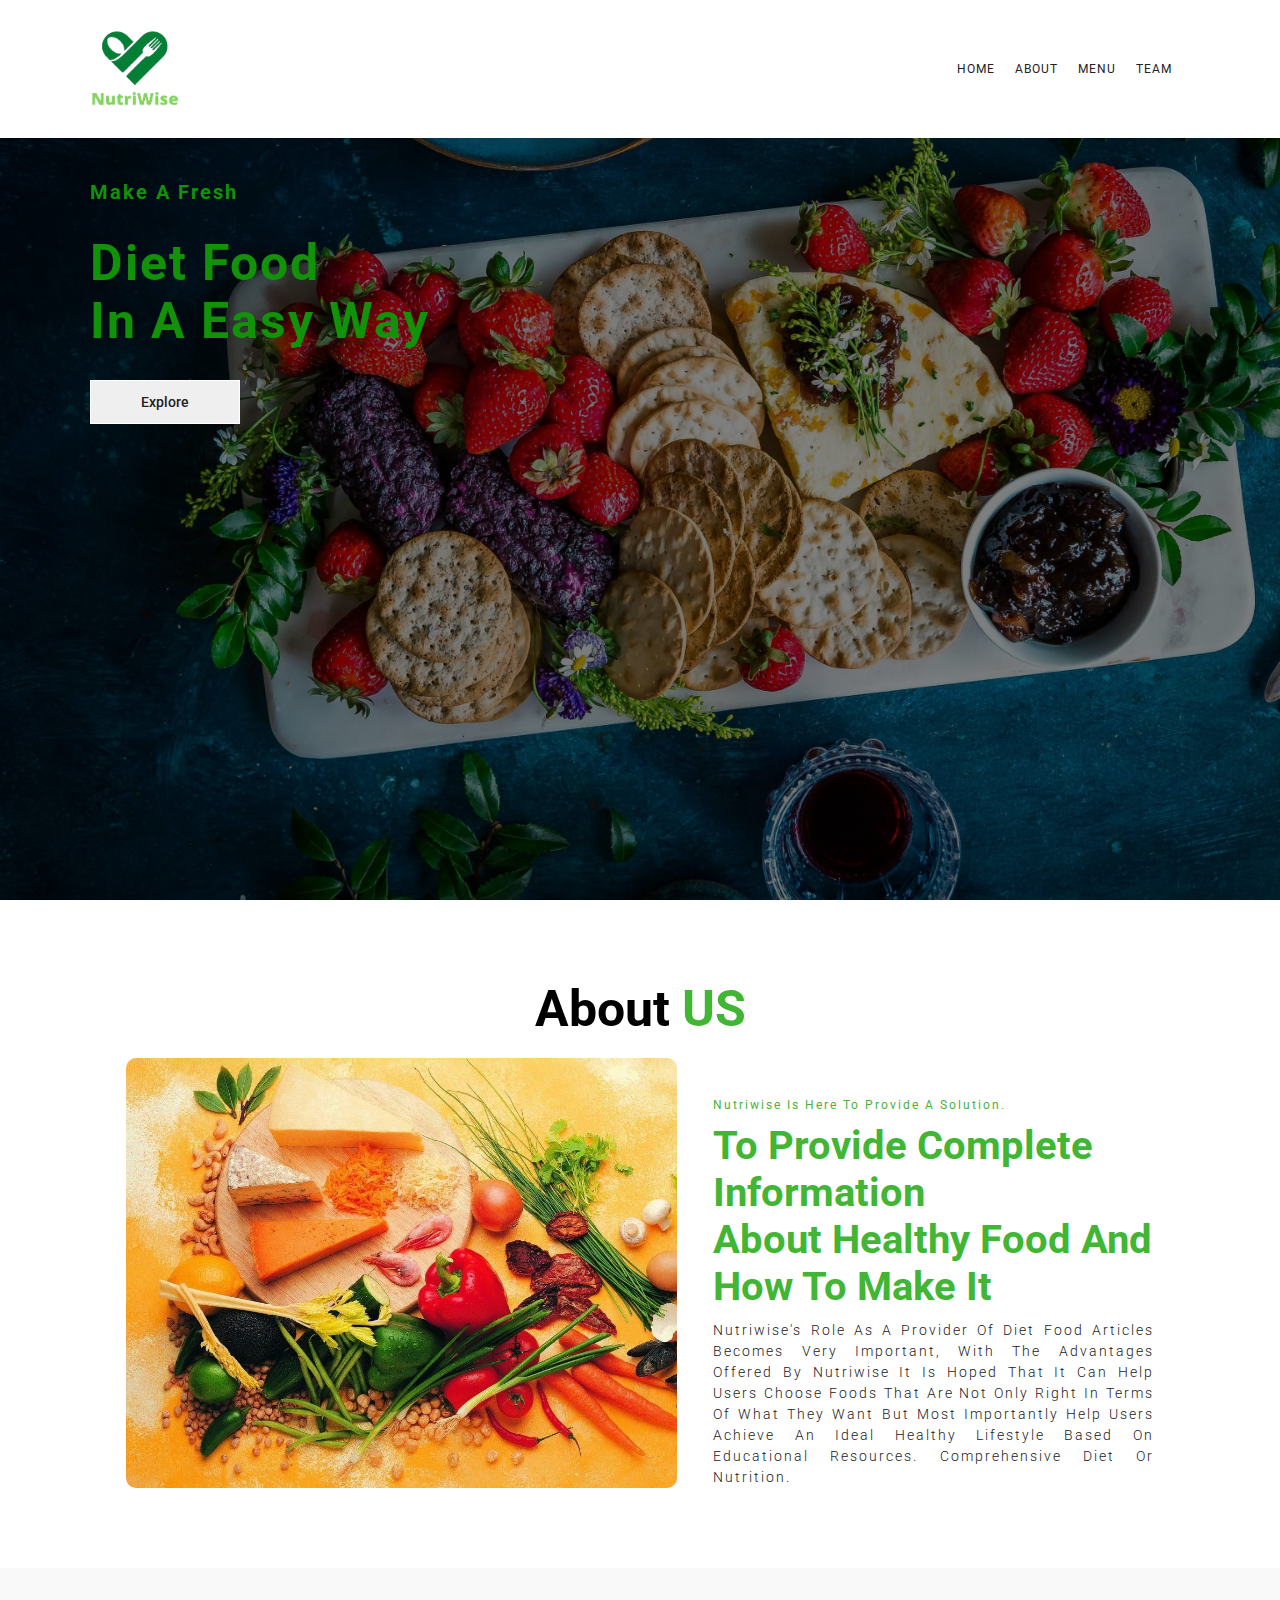
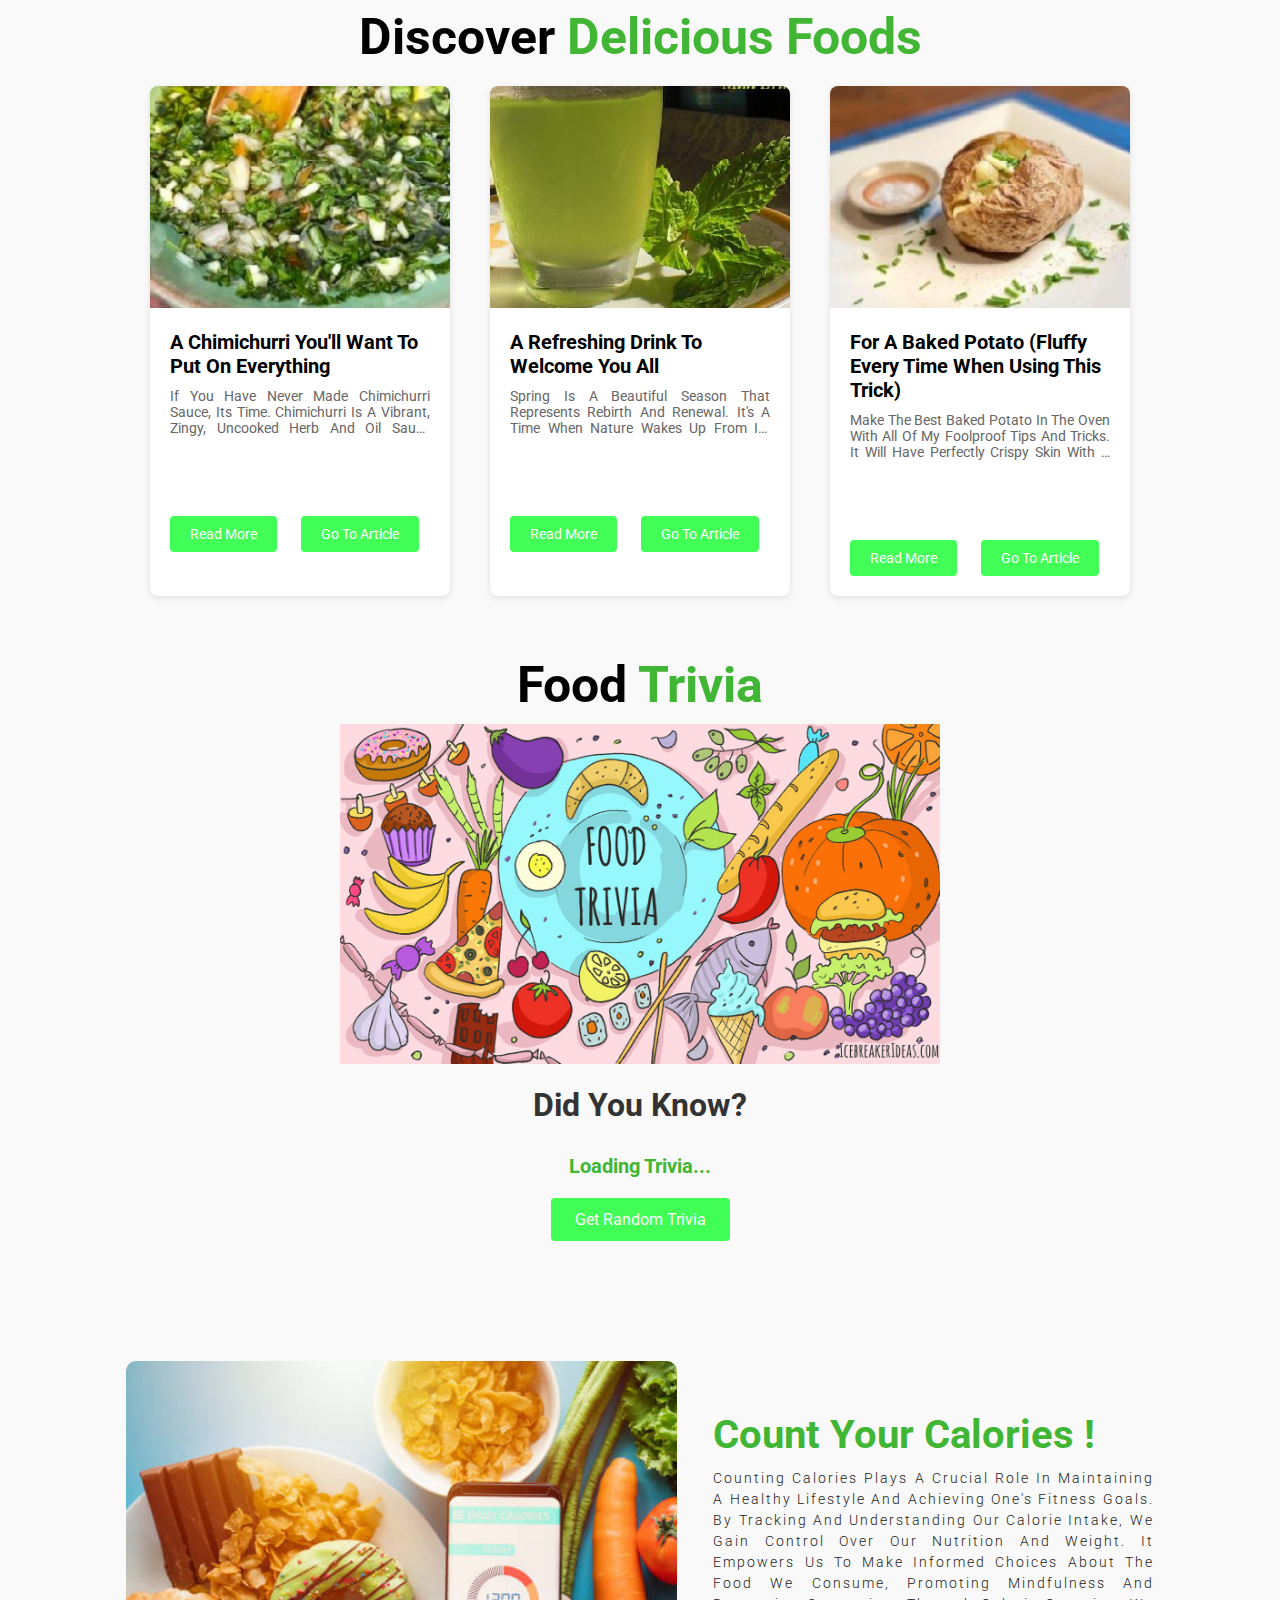
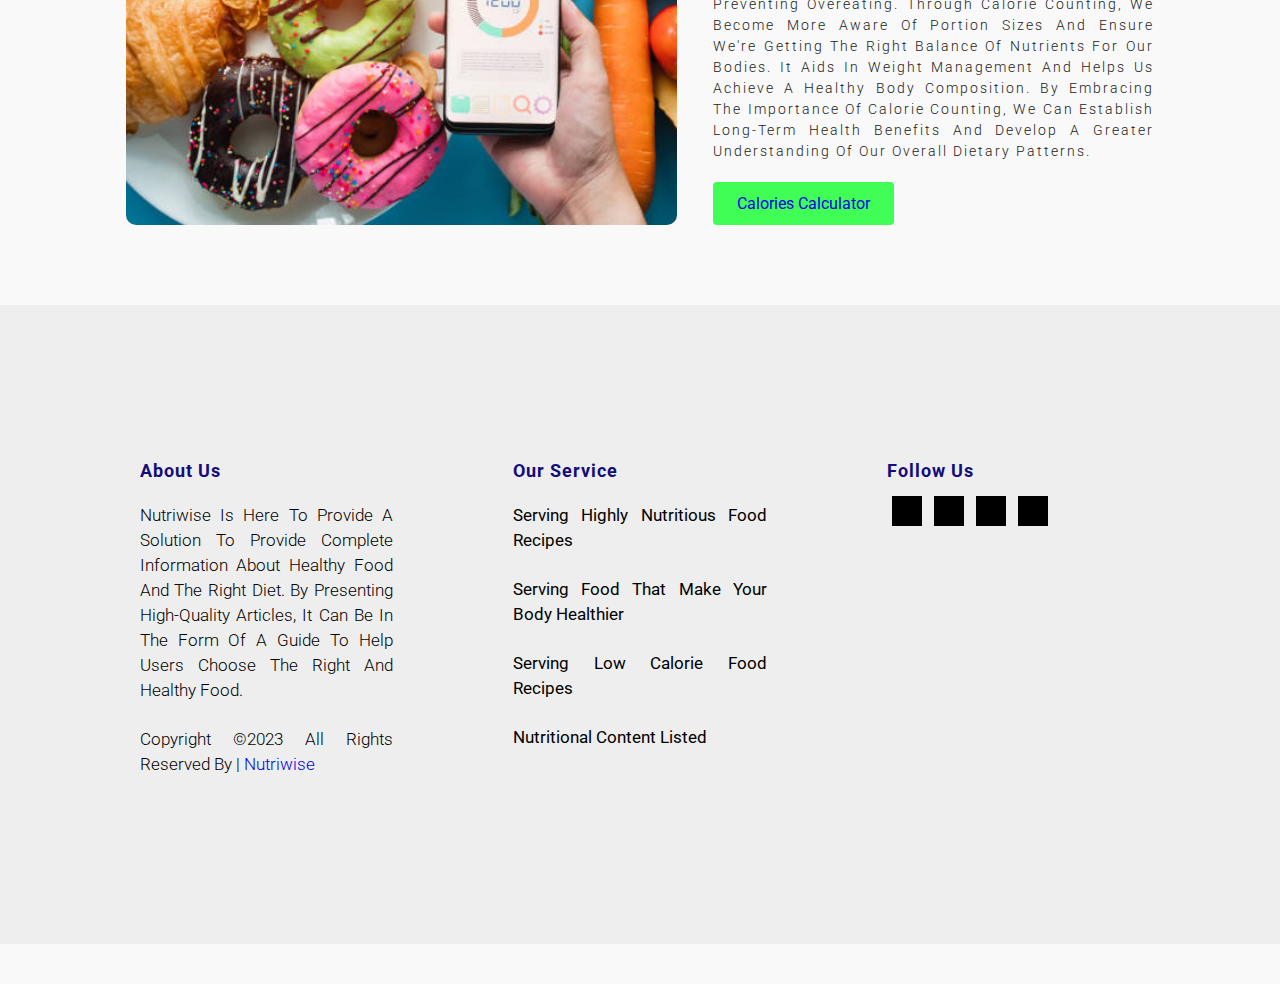
==== index.html @ 02c3d6d9 "update landing page" ====
<!DOCTYPE html>
<html>
  <head>
    <meta charset="utf-8" />
    <meta name="viewport" content="width=device-width, initial-scale=1" />
    <title>Nutriwise Website</title>
    <!-- custom css link -->
    <link rel="stylesheet" type="text/css" href="style.css" />
    <!-- font awesome cdn link -->
    <link
      rel="stylesheet"
      href="https://cdnjs.cloudflare.com/ajax/libs/font-awesome/6.1.1/css/all.min.css"
      integrity="sha512-KfkfwYDsLkIlwQp6LFnl8zNdLGxu9YAA1QvwINks4PhcElQSvqcyVLLD9aMhXd13uQjoXtEKNosOWaZqXgel0g=="
      crossorigin="anonymous"
      referrerpolicy="no-referrer"
    />
  </head>
  <body>
    <!-- header section start -->
    <div class="header" id="home">
      <nav id="navbar">
        <a href="#" class="logo"><img src="img/bg.png" /></a>

        <div class="links" id="nav">
          <a href="#home">home</a>
          <a href="#about">about</a>
          <a href="#menu">menu</a>
          <a href="#team">team</a>
        </div>

        <div class="fas fa-bars" id="menu-btn" onclick="openmenu()"></div>
        <div class="fa-solid fa-xmark" id="close" onclick="closemenu()"></div>
      </nav>

      <div class="content">
        <h3>Make a Fresh</h3>
        <h1>Diet Food<br />in a Easy Way</h1>
        <button class="btn">Explore</button>
      </div>
    </div>

    <!-- header section ends -->

    <!-- about section start -->
    <section class="about" id="about">
      <h1 class="heading">About <span>US</span></h1>
      <div class="container">
        <div class="image"></div>
        <div class="about-content">
          <h4>Nutriwise is here to provide a solution.</h4>
          <h1>
            to provide complete information <br />
            about healthy food and how to make it
          </h1>
          <p>
            Nutriwise's role as a provider of diet food articles becomes very important, with the advantages offered by Nutriwise it is hoped that it can help users choose foods that are not only right in terms of what they want but most
            importantly help users achieve an ideal healthy lifestyle based on educational resources. comprehensive diet or nutrition.
          </p>
        </div>
      </div>
    </section>
    <!-- about section end -->

    <!-- artikel section start -->

    <section class="article" id="article">
      <h1 class="heading">Discover <span>Delicious Foods</span></h1>
      <div class="container">
        <div class="article-box">
          <div class="article-img">
            <img src="img/chimicurri.jpg" />
          </div>
          <div class="article-content">
            <h3>A Chimichurri You'll Want to Put on Everything</h3>
            <p id="chimichurri-para" class="content-paragraph">
              If you have never made chimichurri sauce, its time.  Chimichurri is a vibrant, zingy, uncooked herb and oil sauce originating in Argentina and Uruguay, popular throughout South America.
              Chimichurri is made with a variety of herbs, garlic and olive oil.
            </p>
            <a href="#article" class="toggle-button" onclick="toggleReadMore('chimichurri-para')">Read More</a>
            <a href="https://carlsbadcravings.com/chimichurri-sauce-recipe/" class="toggle-button" target="_blank">Go to Article</a>
          </div>
        </div>

        <div class="article-box">
          <div class="article-img">
            <img src="img/drink.jpg" />
          </div>
          <div class="article-content">
            <h3>A Refreshing Drink To Welcome You All</h3>
            <p id="refreshing-drink-para" class="content-paragraph">
              Spring is a beautiful season that represents rebirth and renewal. It's a time when nature wakes up from its winter slumber and starts to show its vibrant colors.
              As the days get longer and the temperatures get warmer to drink.
            </p>
            <a href="#article" class="toggle-button" onclick="toggleReadMore('refreshing-drink-para')">Read More</a>
            <a href="https://gretelbelle.com/refreshing-drinks-to-sip-on-this-season/" class="toggle-button" target="_blank">Go to Article</a>
          </div>
        </div>

        <div class="article-box" id="article">
          <div class="article-img">
            <img src="img/potato.jpg" />
          </div>
          <div class="article-content">
            <h3>For a Baked Potato (fluffy every time when using this trick)</h3>
            <p id="baked-potato-para" class="content-paragraph">
              Make the Best Baked Potato in the oven with all of my foolproof tips and tricks. It will have perfectly crispy skin with a soft, fluffy interior, every single time.
              If there was such as thing as potato weather, this would be it.
            </p>
            <a href="#article" class="toggle-button" onclick="toggleReadMore('baked-potato-para')">Read More</a>
            <a href="https://www.sandravalvassori.com/the-best-baked-potato/" class="toggle-button" target="_blank">Go to Article</a>
          </div>
        </div>
        <!-- artikel section end -->

        <!-- trivia section start -->
        <section class="trivia" id="trivia">
          <div class="container">
            <div class="image">
              <h1 class="heading-trivia">Food <span>Trivia</span></h1>
              <img src="img/trivia.jpg" alt="Trivia Image" style="max-width: 600px" />
            </div>

            <h1 class="heading">Did You Know?</h1>
            <div id="trivia-container">
              <p id="trivia-text">Loading trivia...</p>
              <button id="trivia-button" onclick="getRandomTrivia()">Get Random Trivia</button>
            </div>
          </div>
        </section>
        <!-- trivia section end -->

        <!-- calculator section start -->
        <section class="calculator" id="calculator">
          <div class="container">
            <div class="image"></div>

            <div class="calculator-content">
              <h1>Count Your Calories !</h1>
              <p>
                Counting calories plays a crucial role in maintaining a healthy lifestyle and achieving one's fitness goals. By tracking and understanding our calorie intake, we gain control over our nutrition and weight. It empowers us to
                make informed choices about the food we consume, promoting mindfulness and preventing overeating. Through calorie counting, we become more aware of portion sizes and ensure we're getting the right balance of nutrients for
                our bodies. It aids in weight management and helps us achieve a healthy body composition. By embracing the importance of calorie counting, we can establish long-term health benefits and develop a greater understanding of our
                overall dietary patterns.
              </p>
              <button id="calculator-button"><a href="https://gendhismanis.id/kalkulatorkalori.html" target="_blank">Calories Calculator</a></button>
            </div>
          </div>
        </section>
        <!-- calculator section end -->

        <!-- footer section start -->

        <section class="footer" id="footer">
          <div class="container">
            <div class="footer-box">
              <h3>about us</h3>
              <p>
                Nutriwise is here to provide a solution to provide complete information about healthy food and the right diet. By presenting high-quality articles, it can be in the form of a guide to help users choose the right and healthy
                food.
              </p>
              <p>copyright &copy;2023 all rights reserved by | <a href="https://dicoding.co.id/"> Nutriwise </a></p>
            </div>

            <div class="footer-box">
              <h3>Our Service</h3>
              <p><b>Serving highly nutritious food recipes</b></p>
              <p><b>Serving food that make your body healthier</b></p>
              <p><b>Serving low calorie food recipes</b></p>
              <p><b>Nutritional content listed</b></p>
            </div>

            <div class="footer-box">
              <h3>Follow Us</h3>
              <div>
                <a href="#"><i class="fa-brands fa-facebook-f"></i></a>
                <a href="#"><i class="fa-brands fa-instagram"></i></a>
                <a href="#"><i class="fa-brands fa-twitter"></i></a>
                <a href="#"><i class="fa-brands fa-youtube"></i></a>
              </div>
            </div>
          </div>
        </section>
        <!-- footer section ends -->
        <script src="script.js"></script>
      </div>
    </section>
  </body>
</html>
---- style.css ----
@import url("https://fonts.googleapis.com/css2?family=Roboto:wght@100;300;400;500;700;900&display=swap");
/*font-family: 'Roboto', sans-serif;*/

:root {
  --font-heading: #41b634;
  --black: #222222;
  --bg: #43b634;
  --white: #fff;
}
* {
  font-family: "Roboto", sans-serif;
  margin: 0;
  padding: 0;
  box-sizing: border-box;
  outline: none;
  border: none;
  text-decoration: none;
  text-transform: capitalize;
  transition: 0.2s linear;
}
html {
  font-size: 62.5%;
  overflow-x: hidden;
  scroll-behavior: smooth;
  scroll-padding-top: 9rem;
}
section {
  padding: 8rem 7%;
}
.header {
  width: 100%;
  height: 100vh;
  background: linear-gradient(rgba(0, 0, 0, 0.5), rgba(0, 0, 0, 0.5)), url(img/backh.jpg);
  background-repeat: no-repeat;
  background-size: cover;
}
nav {
  display: flex;
  align-items: center;
  justify-content: space-between;
  padding: 2rem 7%;
  position: fixed;
  top: 0;
  left: 0;
  right: 0;
  z-index: 10000;
  background: white;
}
nav .logo img {
  width: 90px;
  height: auto;
}
nav .links a {
  color: var(--black);
  font-size: 1.2rem;
  margin-right: 1.8rem;
  text-transform: uppercase;
  letter-spacing: 0.1rem;
  position: relative;
}
nav .links a::after {
  content: "";
  width: 0%;
  height: 2px;
  background: green;
  position: absolute;
  left: 0;
  bottom: -12px;
  transition: 0.4s;
}
nav .links a:hover::after {
  width: 100%;
}
nav #menu-btn,
nav #close {
  color: var(--black);
  font-size: 1.4rem;
  cursor: pointer;
  display: none;
}
.header .content {
  padding: 150px 7%;
  color: rgb(17, 146, 8);
}
.header .content h3 {
  font-size: 2rem;
  font-weight: bold;
  letter-spacing: 2px;
  padding: 3rem 0;
}
.header .content h1 {
  font-weight: bold;
  font-size: 5rem;
  letter-spacing: 2px;
}
.btn {
  padding: 1.3rem 5rem;
  margin: 3rem 0;
  color: var(--black);
  font-size: 1.4rem;
  font-weight: 500;
  border: 0.1rem solid var(--white);
  cursor: pointer;
}
.btn:hover {
  background: none;
  color: var(--white);
}
.nav-change {
  background: rgba(249, 241, 241, 0.5);
}

/*about style*/
.about .container {
  display: flex;
  justify-content: space-evenly;
}
.about .container .image {
  flex-basis: 50%;
  background: url(img/backf.jpg);
  background-size: cover;
  background-repeat: no-repeat;
  padding: 16rem 0;
  border-radius: 10px;
  display: flex;
  align-items: center;
  justify-content: center;
}
.about .container .about-content {
  flex-basis: 40%;
  padding-top: 4rem;
}
.about .container .about-content h4 {
  color: var(--bg);
  letter-spacing: 2px;
  font-size: 1.2rem;
  font-weight: 400;
}
.about .container .about-content h1 {
  font-size: 4rem;
  color: var(--font-heading);
  padding: 1rem 0;
}
.about .container .about-content h3 {
  color: var(--black);
  font-size: 1.3rem;
  font-weight: 600;
  letter-spacing: 1px;
  padding: 1rem 0;
}
.about .container .about-content p {
  font-size: 1.4rem;
  font-weight: 300;
  color: var(--black);
  line-height: 1.5;
  text-align: justify;
  letter-spacing: 2px;
}

.about .heading {
  margin-bottom: 20px;
}

/*calculator style*/
.calculator .container {
  display: flex;
  justify-content: space-evenly;
}
.calculator .container .image {
  flex-basis: 50%;
  background: url(img/calories-count.jpg);
  background-size: cover;
  background-repeat: no-repeat;
  padding: 16rem 0;
  border-radius: 10px;
  display: flex;
  align-items: center;
  justify-content: center;
}
.calculator .container .calculator-content {
  flex-basis: 40%;
  padding-top: 4rem;
}
.calculator .container .calculator-content h4 {
  color: var(--bg);
  letter-spacing: 2px;
  font-size: 1.2rem;
  font-weight: 400;
}
.calculator .container .calculator-content h1 {
  font-size: 4rem;
  color: var(--font-heading);
  padding: 1rem 0;
}
.calculator .container .calculator-content h3 {
  color: var(--black);
  font-size: 1.3rem;
  font-weight: 600;
  letter-spacing: 1px;
  padding: 1rem 0;
}
.calculator .container .calculator-content p {
  font-size: 1.4rem;
  font-weight: 300;
  color: var(--black);
  line-height: 1.5;
  text-align: justify;
  letter-spacing: 2px;
  margin-bottom: 20px;
}

.calculator .heading {
  margin-bottom: 20px;
}

#calculator-button {
  padding: 12px 24px;
  font-size: 16px;
  cursor: pointer;
  background-color: #00ff1ebe;
  border: none;
  border-radius: 4px;
  color: #fff;
  transition: background-color 0.3s ease;
}

#calculator-button:hover {
  background-color: #ff5500;
}


/* trivia */
.trivia {
  padding: 40px 0;
}

.trivia .container {
  display: flex;
  flex-direction: column;
  align-items: center;
  justify-content: center;
  text-align: center;
}

.trivia .image img {
  margin-bottom: 20px;
  margin-top: 10px;
}

.trivia .heading {
  font-size: 32px;
  color: #333;
}

#trivia-container {
  margin-top: 30px;
}

#trivia-text {
  font-size: 20px;
  margin-bottom: 20px;
  font-weight: bold;
  color: var(--font-heading);
}

#trivia-button {
  padding: 12px 24px;
  font-size: 16px;
  cursor: pointer;
  background-color: #00ff1ebe;
  border: none;
  border-radius: 4px;
  color: #fff;
  transition: background-color 0.3s ease;
}

#trivia-button:hover {
  background-color: #ff5500;
}

/* article section */
.article {
  background-color: #f9f9f9;
  padding: 40px 0;
}

.container {
  display: flex;
  flex-wrap: wrap;
  justify-content: center;
}

.article-box {
  width: 300px;
  background-color: #fff;
  border-radius: 8px;
  box-shadow: 0 2px 6px rgba(0, 0, 0, 0.1);
  margin: 20px;
  overflow: hidden;
  transition: transform 0.3s ease;
}

.article-box:hover {
  transform: translateY(-5px);
}

.article-img img {
  width: 100%;
  height: auto;
  object-fit: cover;
}

.article-content {
  padding: 20px;
}

.article-content h3 {
  font-size: 20px;
  margin-bottom: 10px;
}

.article-content p {
  font-size: 14px;
  color: #666;
  margin-bottom: 20px;
}
.content-paragraph {
  overflow: hidden;
  text-overflow: ellipsis;
  display: -webkit-box;
  -webkit-line-clamp: 3;
  -webkit-box-orient: vertical;
}
.read-more {
  display: inline-block;
  padding: 10px 20px;
  font-size: 14px;
  text-decoration: none;
  background-color: #00ff1ebe;
  color: #fff;
  border-radius: 4px;
  transition: background-color 0.3s ease;
}
#refreshing-drink-para,
#chimichurri-para,
#baked-potato-para {
  text-align: justify;
}
.read-more:hover {
  background-color: #e65c00;
}
.hidden {
  display: none;
}
.expanded {
  overflow: visible;
}
.read-less {
  background-color: #e65c00;
}

.read-less:hover {
  background-color: #00ff1ebe;
}
.toggle-button {
  display: inline-block;
  margin-top: 60px;
  margin-right: 22px;
  padding: 10px 20px;
  font-size: 14px;
  text-decoration: none;
  background-color: #00ff1ebe;
  color: #fff;
  border-radius: 4px;
  transition: background-color 0.3s ease;
}

.toggle-button:hover {
  background-color: #e65c00;
}
.toggle-button:last-child {
  margin-right: 0; 
}

.toggle-button.less {
  background-color: #00ff1ebe;
}

.toggle-button.less:hover {
  background-color: #e65c00;
}

.heading {
  font-size: 5rem;
  text-align: center;
}

.heading span {
  color: var(--font-heading);
}

.heading-trivia {
  font-size: 5rem;
  text-align: center;
}

.heading-trivia span {
  color: var(--font-heading);
}

/*footer style*/

.footer {
  width: 100%;
  height: 100%;
  background: #eeeeee;
  font-family: "Nunito", sans-serif;
  font-weight: 6000;
  background-size: cover;
  background-repeat: no-repeat;
}
.footer .container {
  display: grid;
  grid-template-columns: repeat(auto-fit, minmax(30rem, 1fr));
  gap: 2rem;
  padding: 2.5rem 0;
}
.footer .container .footer-box {
  padding: 5rem;
}
.footer .container .footer-box h3 {
  color: rgb(19, 12, 122);
  font-size: 1.8rem;
  letter-spacing: 0.1rem;
  padding-bottom: 10px;
}
.footer .container .footer-box p {
  font-size: 1.7rem;
  line-height: 2.5rem;
  font-weight: 300;
  padding: 1.2rem 0;
  text-align: justify;
}

.footer .container .footer-box div a {
  margin: 0.5rem;
  color: var(--white);
  display: inline-block;
  width: 3rem;
  height: 3rem;
  line-height: 3rem;
  text-align: center;
  background: black;
}

/*media query code*/
@media only screen and (max-width: 991px) {
  html {
    font-size: 55%;
  }
  nav {
    padding: 1rem 3rem;
  }
  .content {
    text-align: center;
  }
}
@media only screen and (max-width: 768px) {
  nav #menu-btn {
    display: inline-block;
  }
  nav .links {
    position: absolute;
    top: 100%;
    left: -100%;
    width: 100%;
    height: 100vh;
    background: #eee;
    padding: 1rem;
    transition: 0.5s;
  }
  nav .links a::after {
    display: none;
  }
  nav .links a {
    display: block;
    padding: 1.5rem;
    margin: 1rem;
    font-size: 1.2rem;
    background: greenyellow;
  }
  .about .container {
    flex-direction: column;
  }
  .about .container .about-content {
    text-align: center;
  }
  .calculator .container {
    flex-direction: column;
  }
  .calculator .container .calculator-content {
    text-align: center;
  }
}
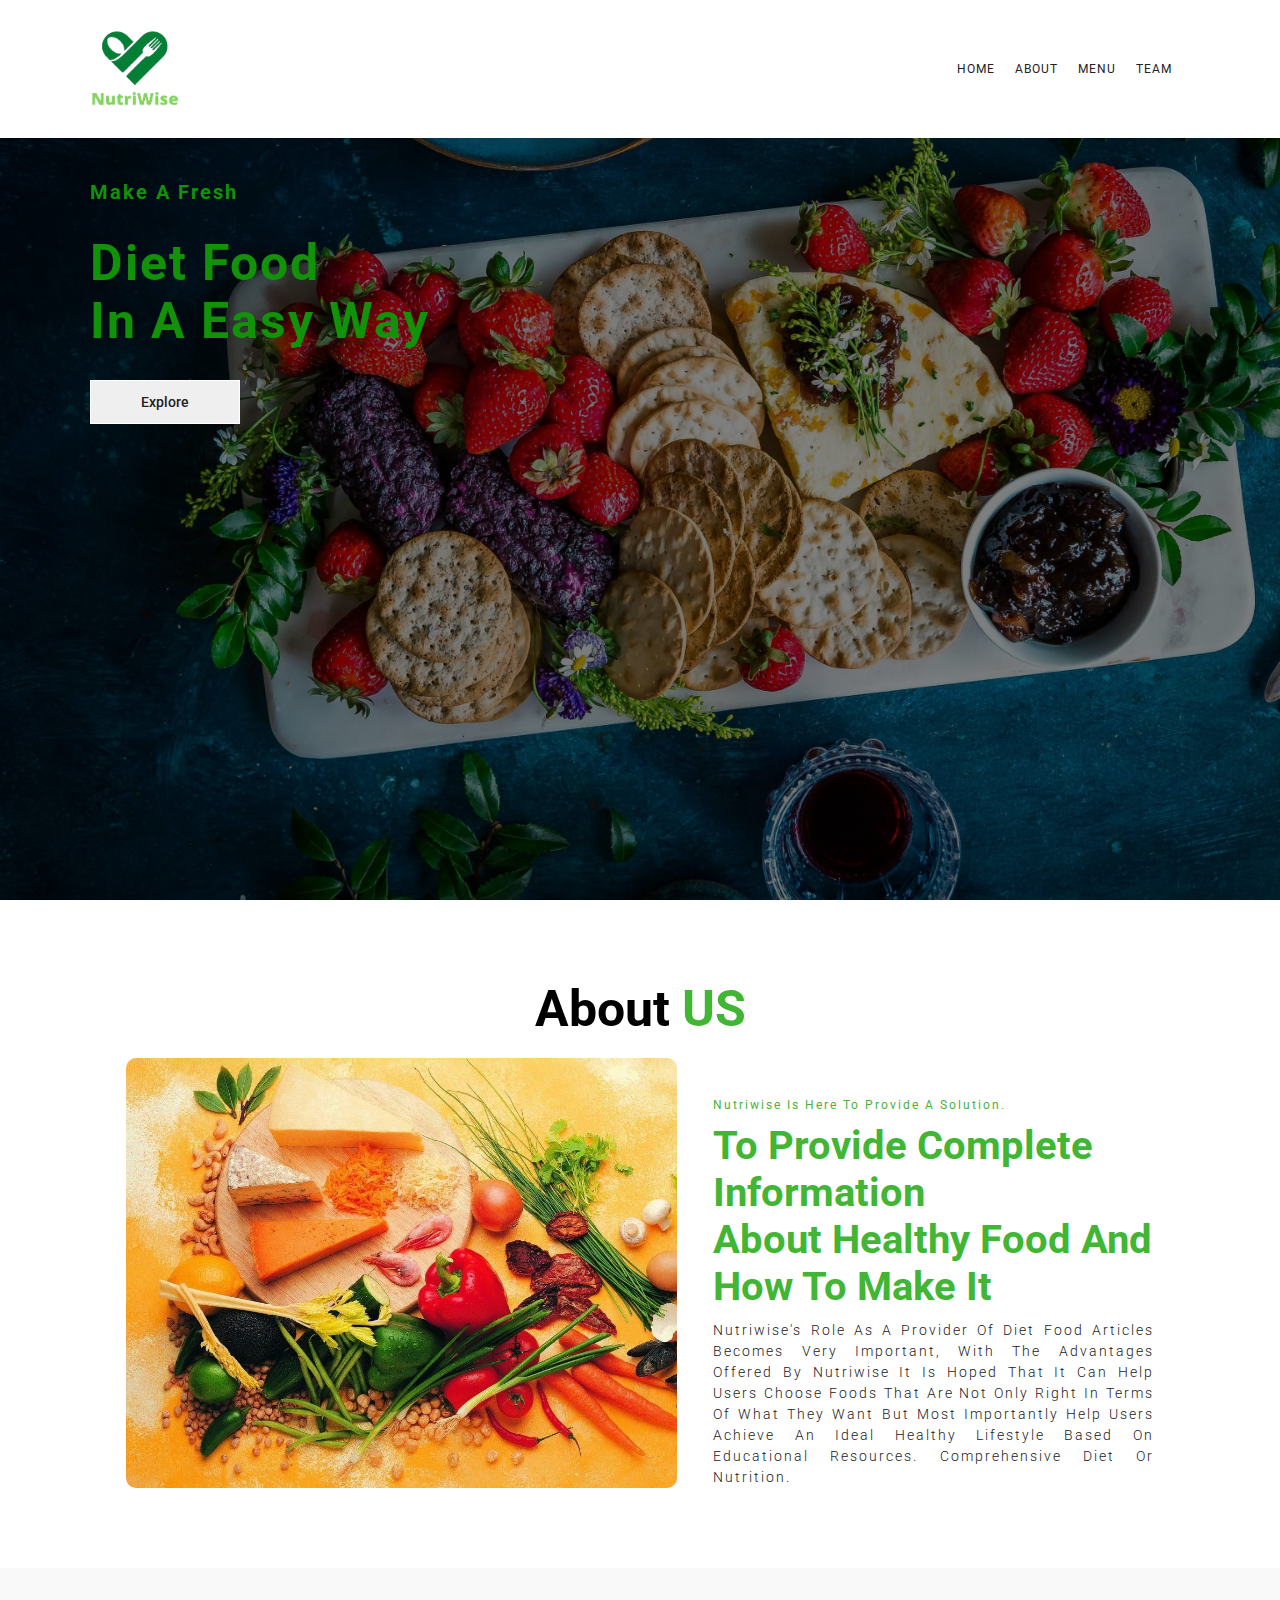
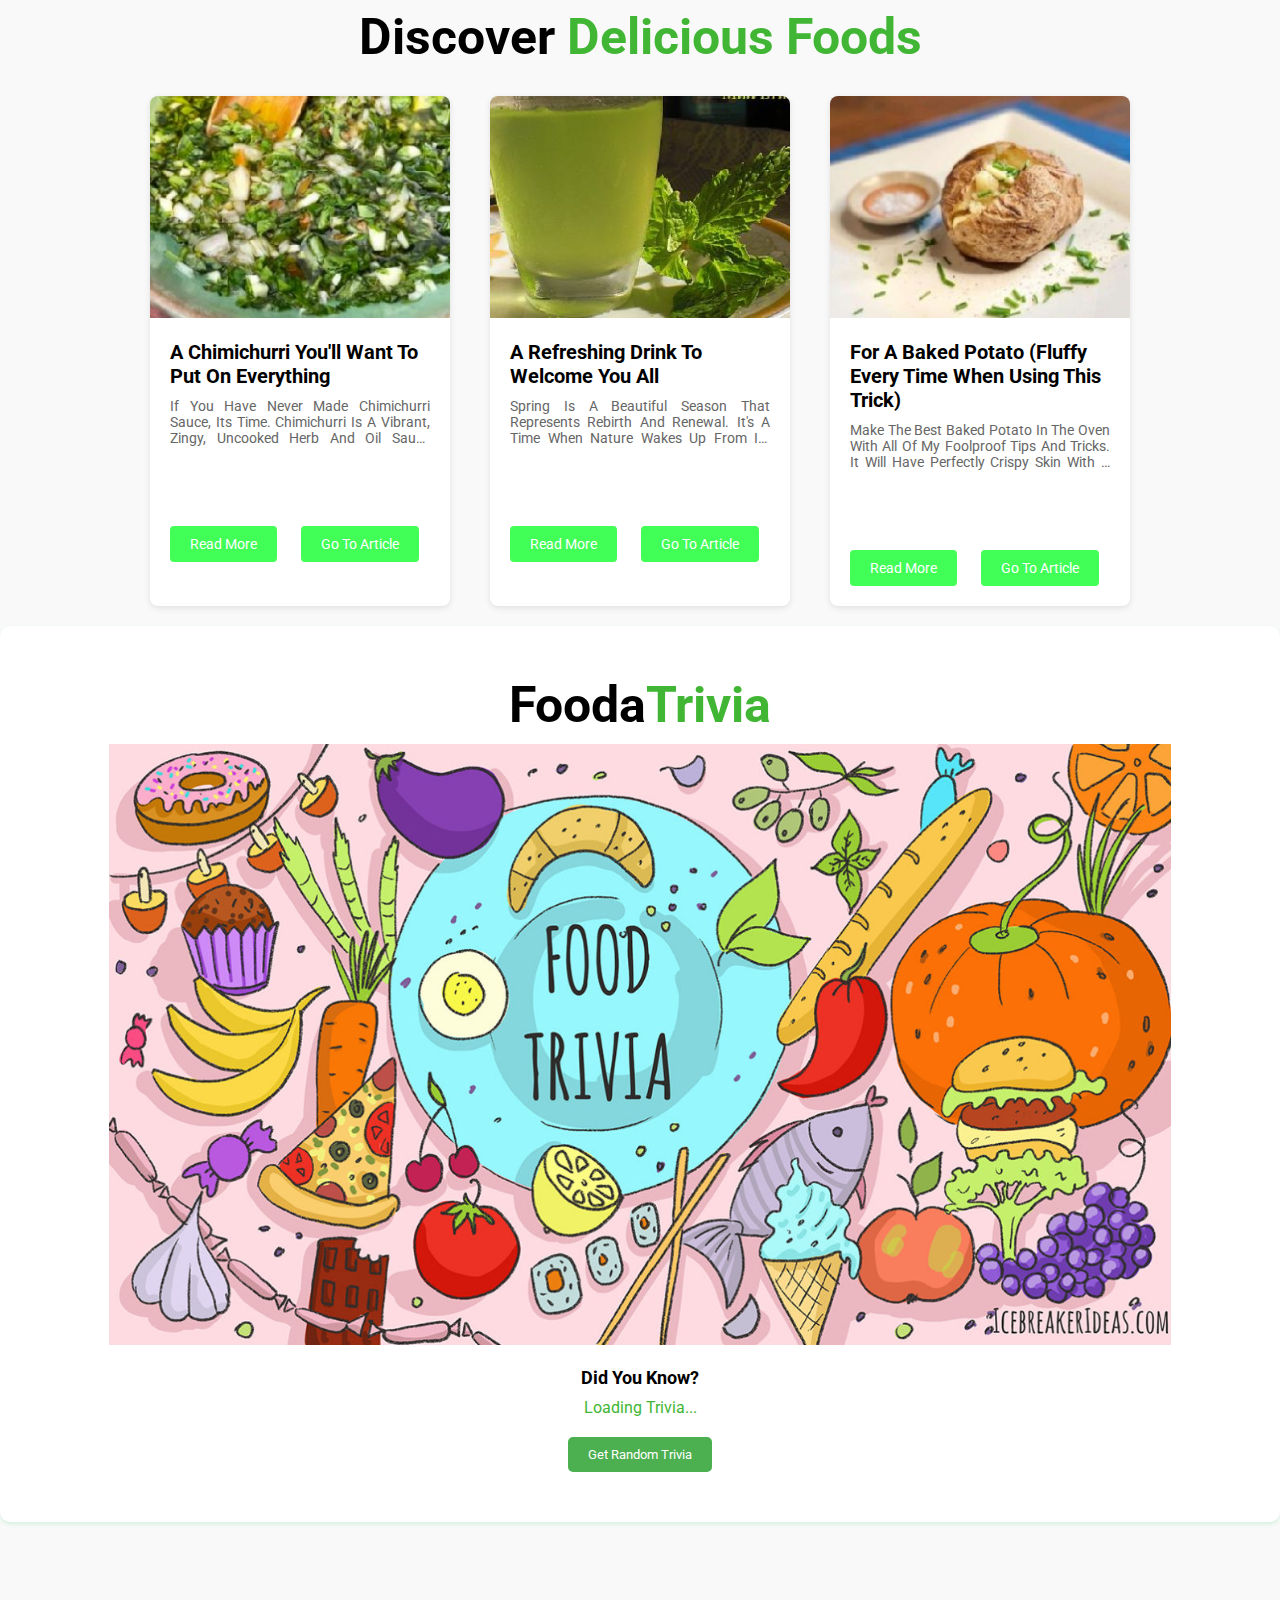
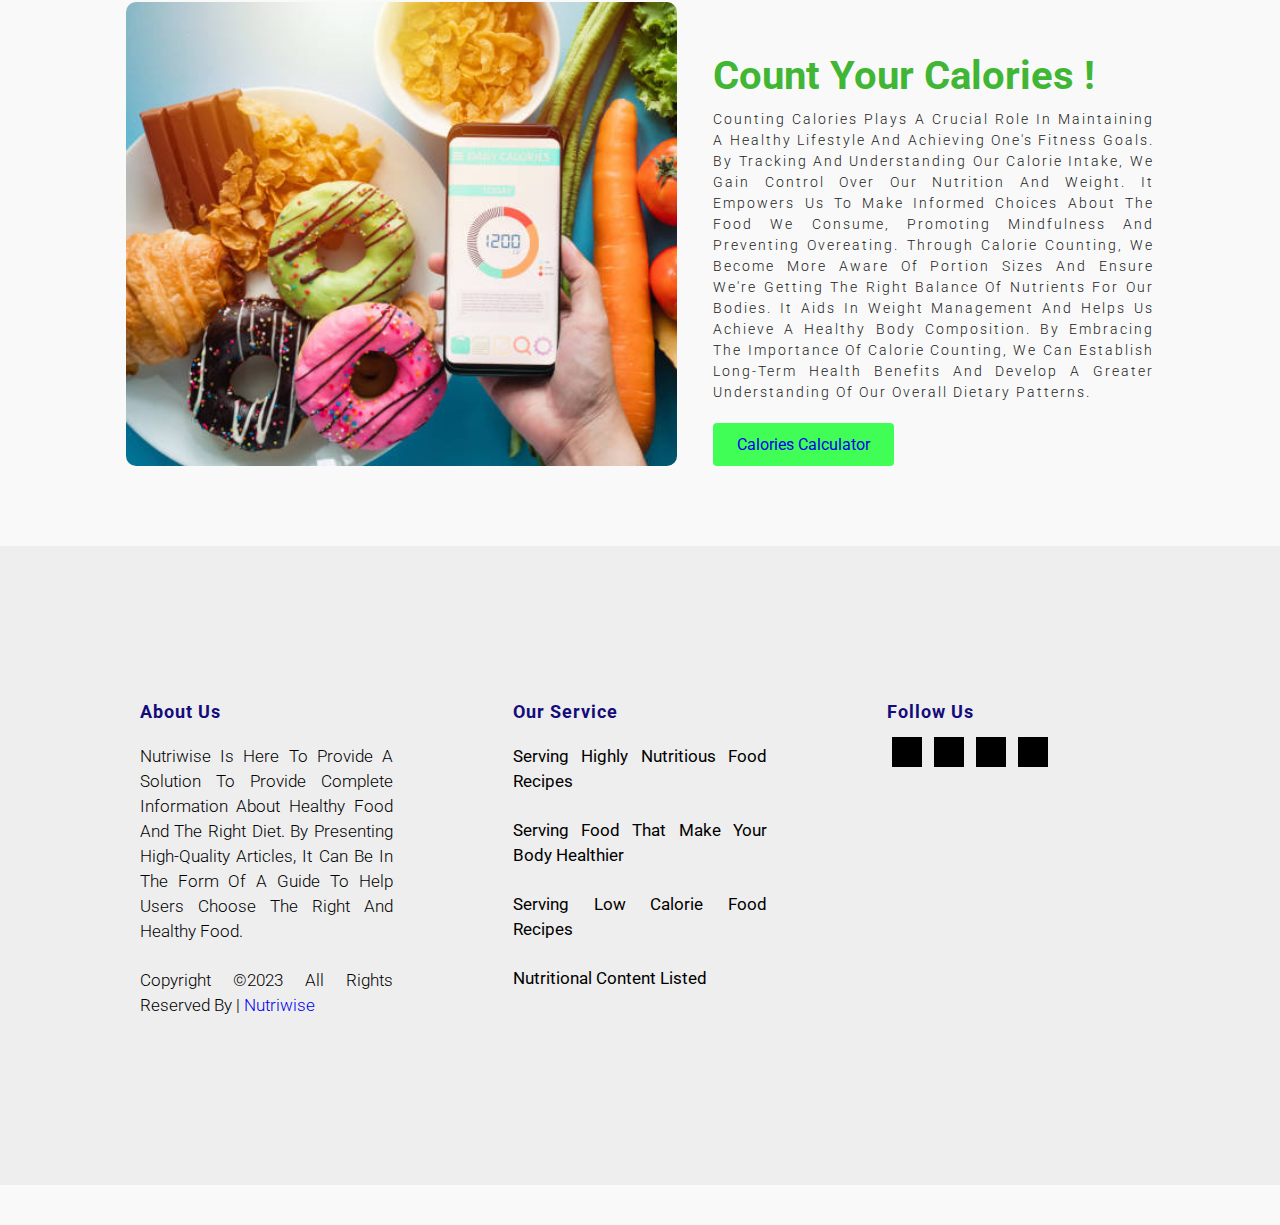
==== commit 7b078b9d: "update landing page" ====
--- a/index.html
+++ b/index.html
@@ -112,22 +112,17 @@
         </div>
         <!-- artikel section end -->
 
-        <!-- trivia section start -->
-        <section class="trivia" id="trivia">
-          <div class="container">
-            <div class="image">
-              <h1 class="heading-trivia">Food <span>Trivia</span></h1>
-              <img src="img/trivia.jpg" alt="Trivia Image" style="max-width: 600px" />
-            </div>
-
-            <h1 class="heading">Did You Know?</h1>
-            <div id="trivia-container">
-              <p id="trivia-text">Loading trivia...</p>
-              <button id="trivia-button" onclick="getRandomTrivia()">Get Random Trivia</button>
-            </div>
-          </div>
-        </section>
-        <!-- trivia section end -->
+      <!-- trivia section start -->
+      <div class="card-trivia">
+        <h1 class="heading">Fooda<span>Trivia</span></h1>
+        <img src="./img/trivia.jpg" alt="Trivia Image" />
+        <div class="card-content">
+          <h3 class="card-subheading">Did You Know?</h3>
+          <p class="card-text" id="trivia-text">Loading trivia...</p>
+          <button class="card-button" onclick="getRandomTrivia()" id="trivia-button">Get Random Trivia</button>
+        </div>
+      </div>
+       <!-- trivia section end -->
 
         <!-- calculator section start -->
         <section class="calculator" id="calculator">
--- a/style.css
+++ b/style.css
@@ -230,51 +230,54 @@
 
 
 /* trivia */
-.trivia {
-  padding: 40px 0;
-}
-
-.trivia .container {
-  display: flex;
-  flex-direction: column;
-  align-items: center;
-  justify-content: center;
+.card-trivia {
+  background-color:white;
+  border-radius: 10px;
+  padding: 50px;
   text-align: center;
-}
-
-.trivia .image img {
+  box-shadow: 0 2px 4px rgba(60, 208, 114, 0.193);
+}
+
+.heading {
+  font-size: 24px;
+  margin-bottom: 10px;
+}
+
+.heading span {
+  font-weight: bold;
+}
+
+.card-content {
+  margin-top: 20px;
+}
+
+.card-subheading {
+  font-size: 18px;
+  margin-bottom: 10px;
+}
+
+.card-text {
+  font-size: 16px;
   margin-bottom: 20px;
-  margin-top: 10px;
-}
-
-.trivia .heading {
-  font-size: 32px;
-  color: #333;
-}
-
-#trivia-container {
-  margin-top: 30px;
-}
-
-#trivia-text {
-  font-size: 20px;
-  margin-bottom: 20px;
-  font-weight: bold;
-  color: var(--font-heading);
-}
-
-#trivia-button {
-  padding: 12px 24px;
-  font-size: 16px;
+  color:#41b634
+}
+
+.card-button {
+  background-color: #4caf50;
+  color: white;
+  border: none;
+  padding: 10px 20px;
+  border-radius: 5px;
   cursor: pointer;
-  background-color: #00ff1ebe;
-  border: none;
-  border-radius: 4px;
-  color: #fff;
-  transition: background-color 0.3s ease;
-}
-
-#trivia-button:hover {
+}
+.card-trivia img {
+  max-width: 90%;
+  height: auto;
+  margin-left: 5%;
+  margin-right: 5%; 
+}
+
+.card-button:hover {
   background-color: #ff5500;
 }
 
@@ -501,4 +504,35 @@
   .calculator .container .calculator-content {
     text-align: center;
   }
-}
+  .card-trivia {
+    padding: 50px; 
+    display: flex;
+    flex-direction: column;
+    align-items: center;
+  }
+
+  .card-trivia img {
+    max-width: 100%; 
+    height: auto; 
+  }
+
+  .card-content {
+    margin-top: 20px;
+  }
+
+  .card-subheading {
+    font-size: 18px;
+    margin-bottom: 10px;
+  }
+
+  .card-text {
+    font-size: 16px;
+    margin-bottom: 20px;
+  }
+
+  .card-button {
+    padding: 10px 20px;
+    border-radius: 5px;
+    cursor: pointer;
+  }
+}
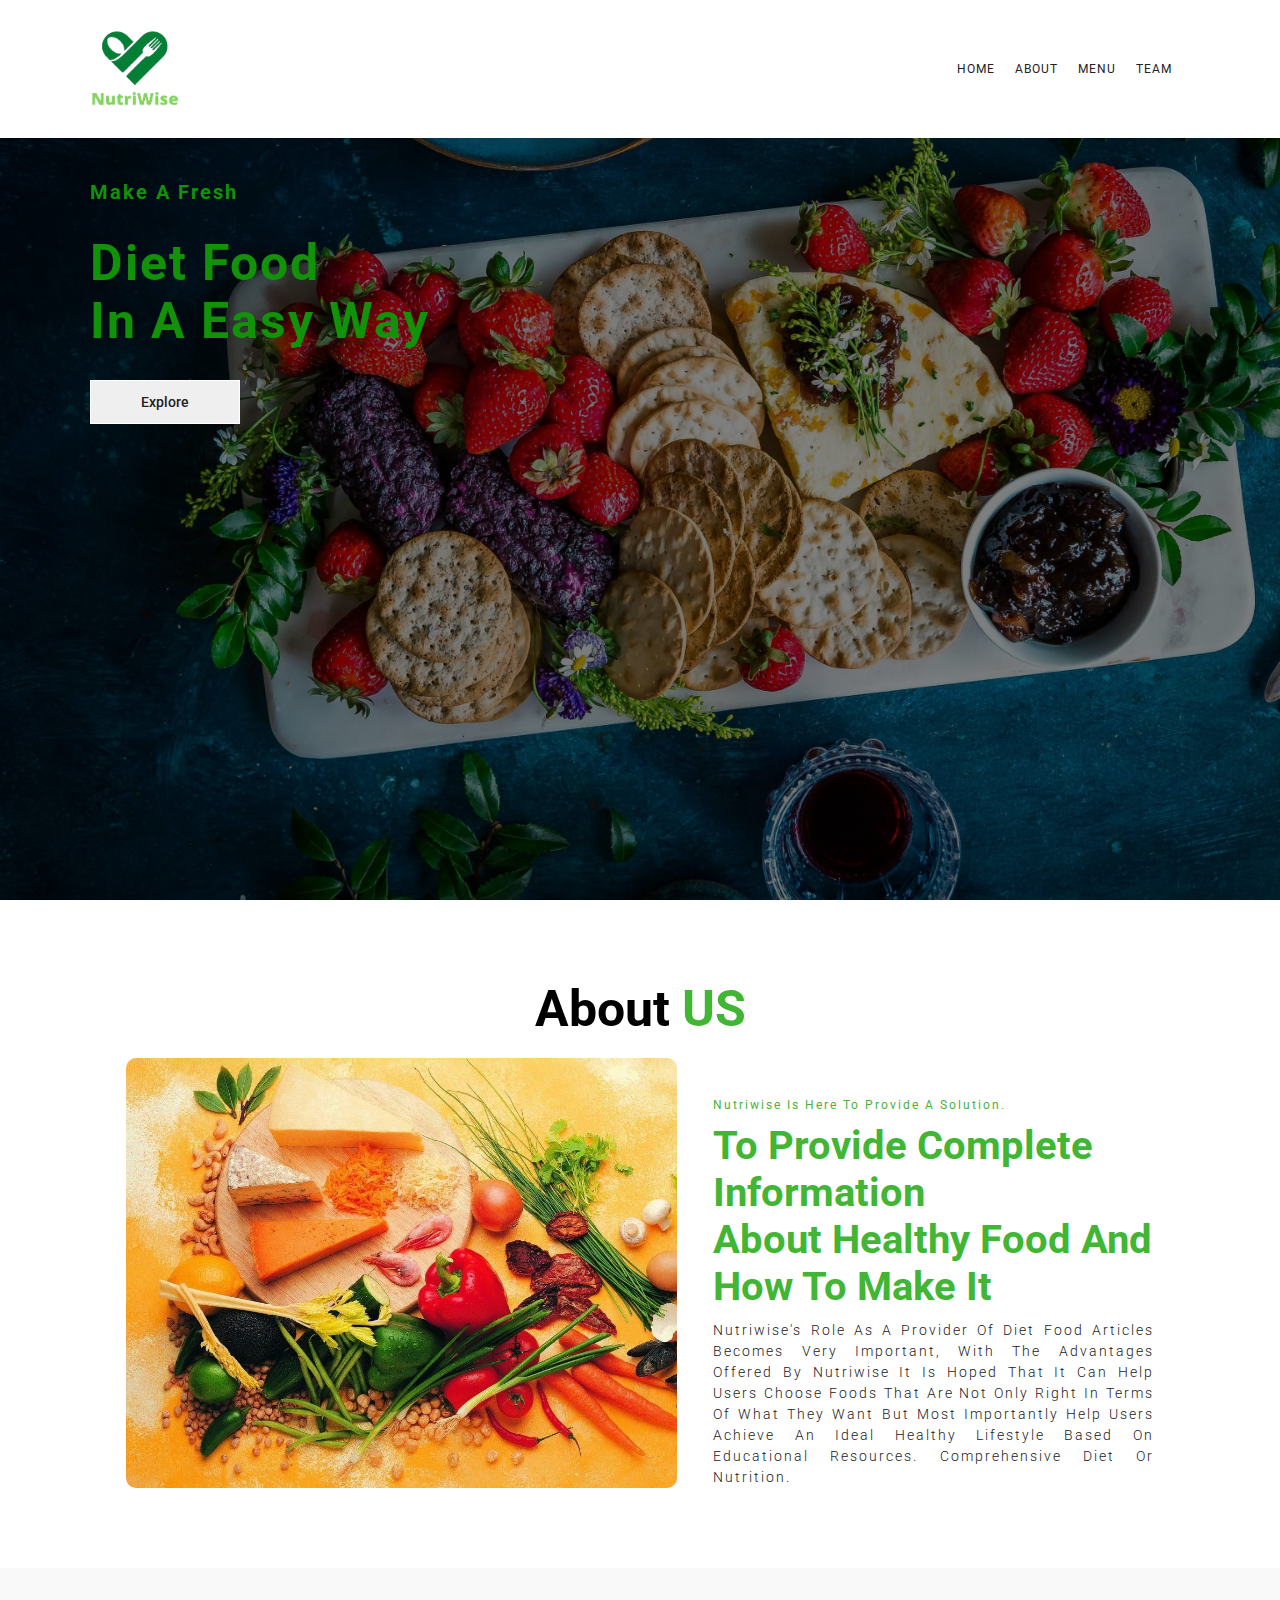
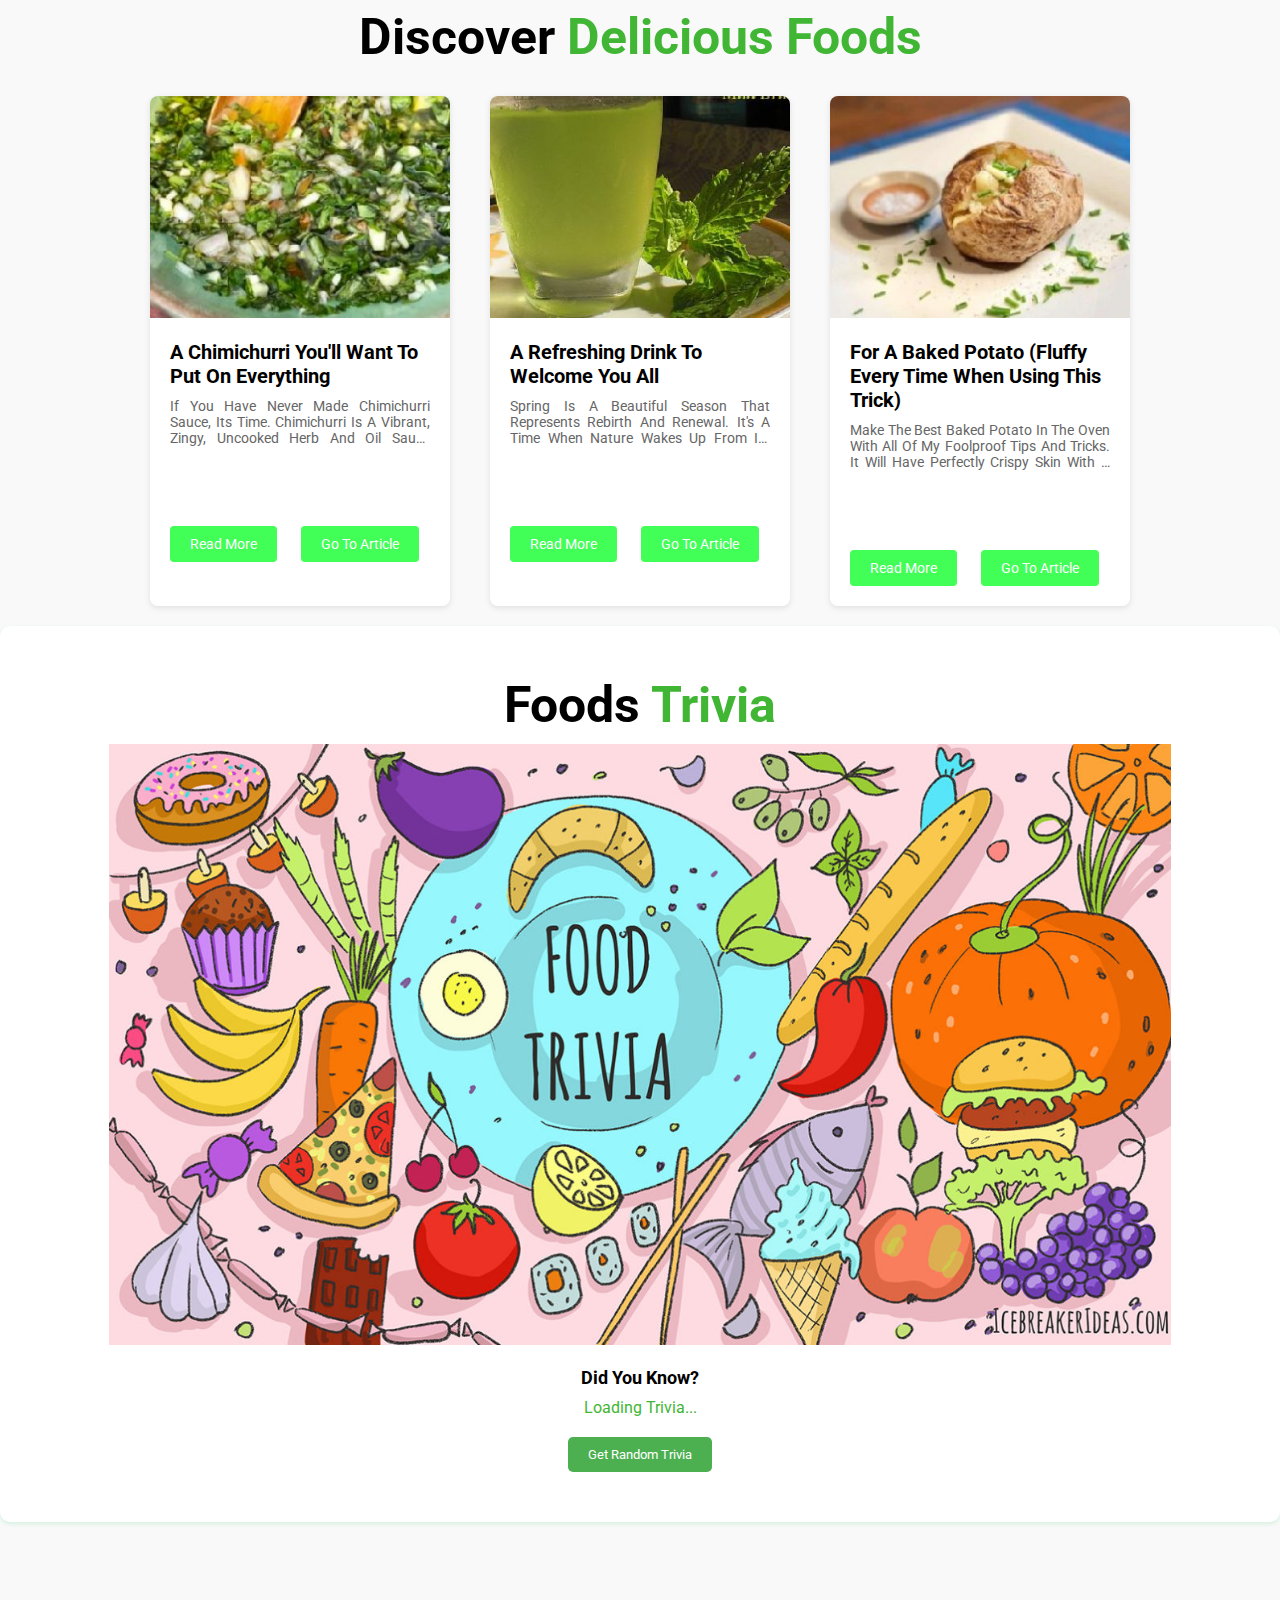
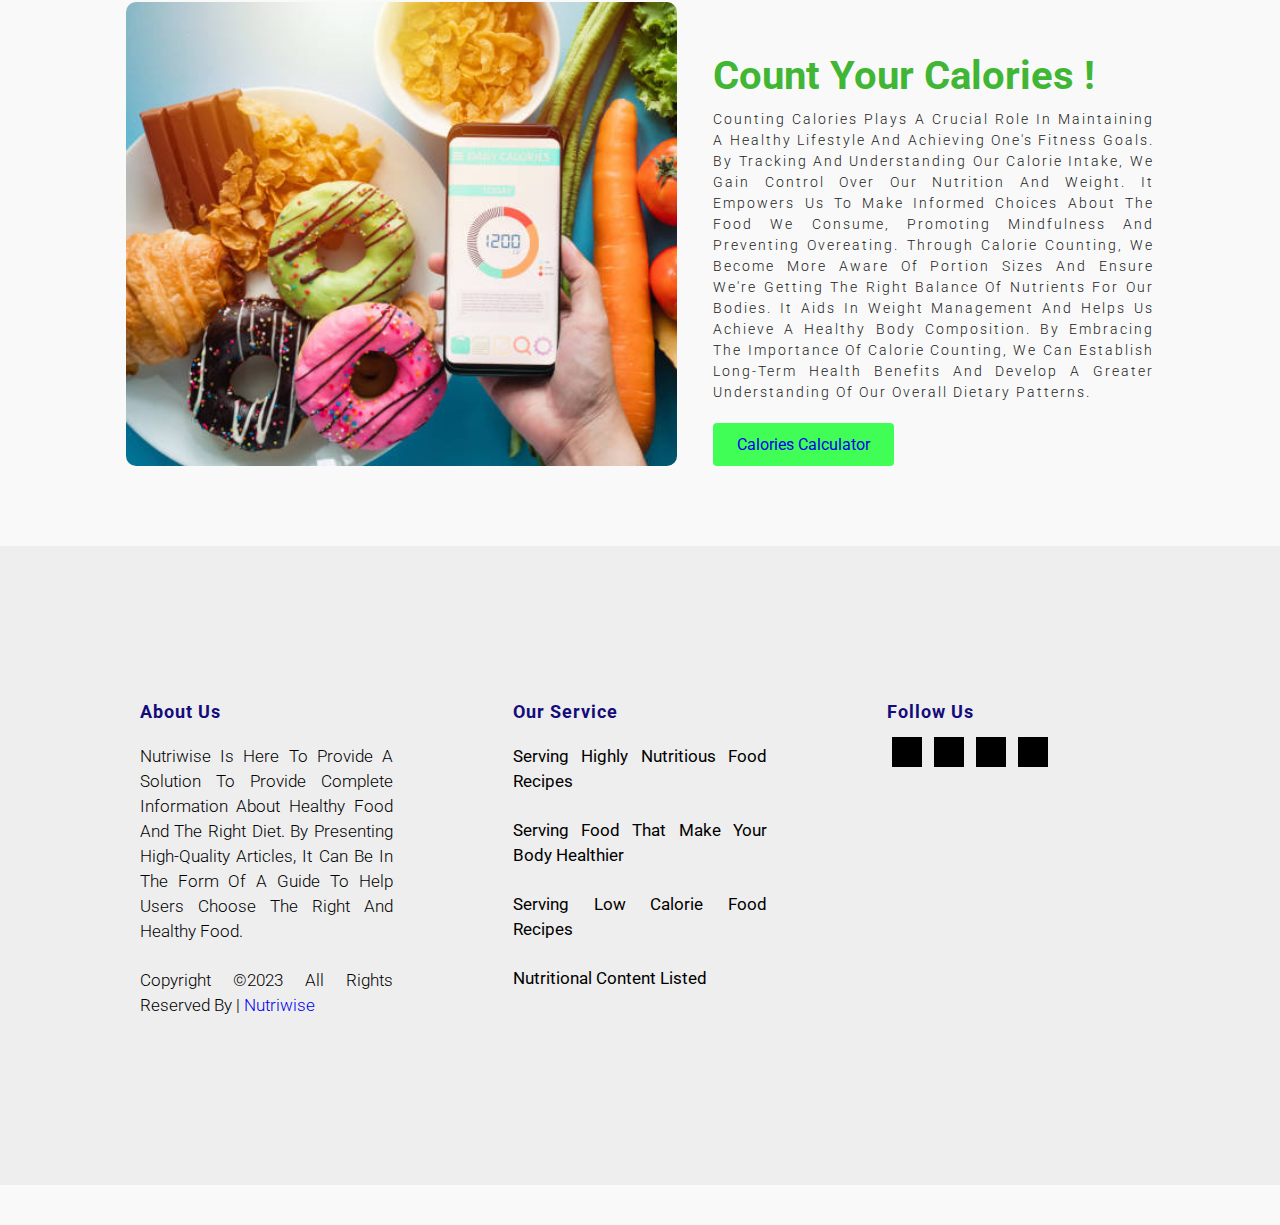
==== commit 9ff0fcbe: "update h trivia" ====
--- a/index.html
+++ b/index.html
@@ -114,7 +114,7 @@
 
       <!-- trivia section start -->
       <div class="card-trivia">
-        <h1 class="heading">Fooda<span>Trivia</span></h1>
+        <h1 class="heading">Foods <span>Trivia</span></h1>
         <img src="./img/trivia.jpg" alt="Trivia Image" />
         <div class="card-content">
           <h3 class="card-subheading">Did You Know?</h3>
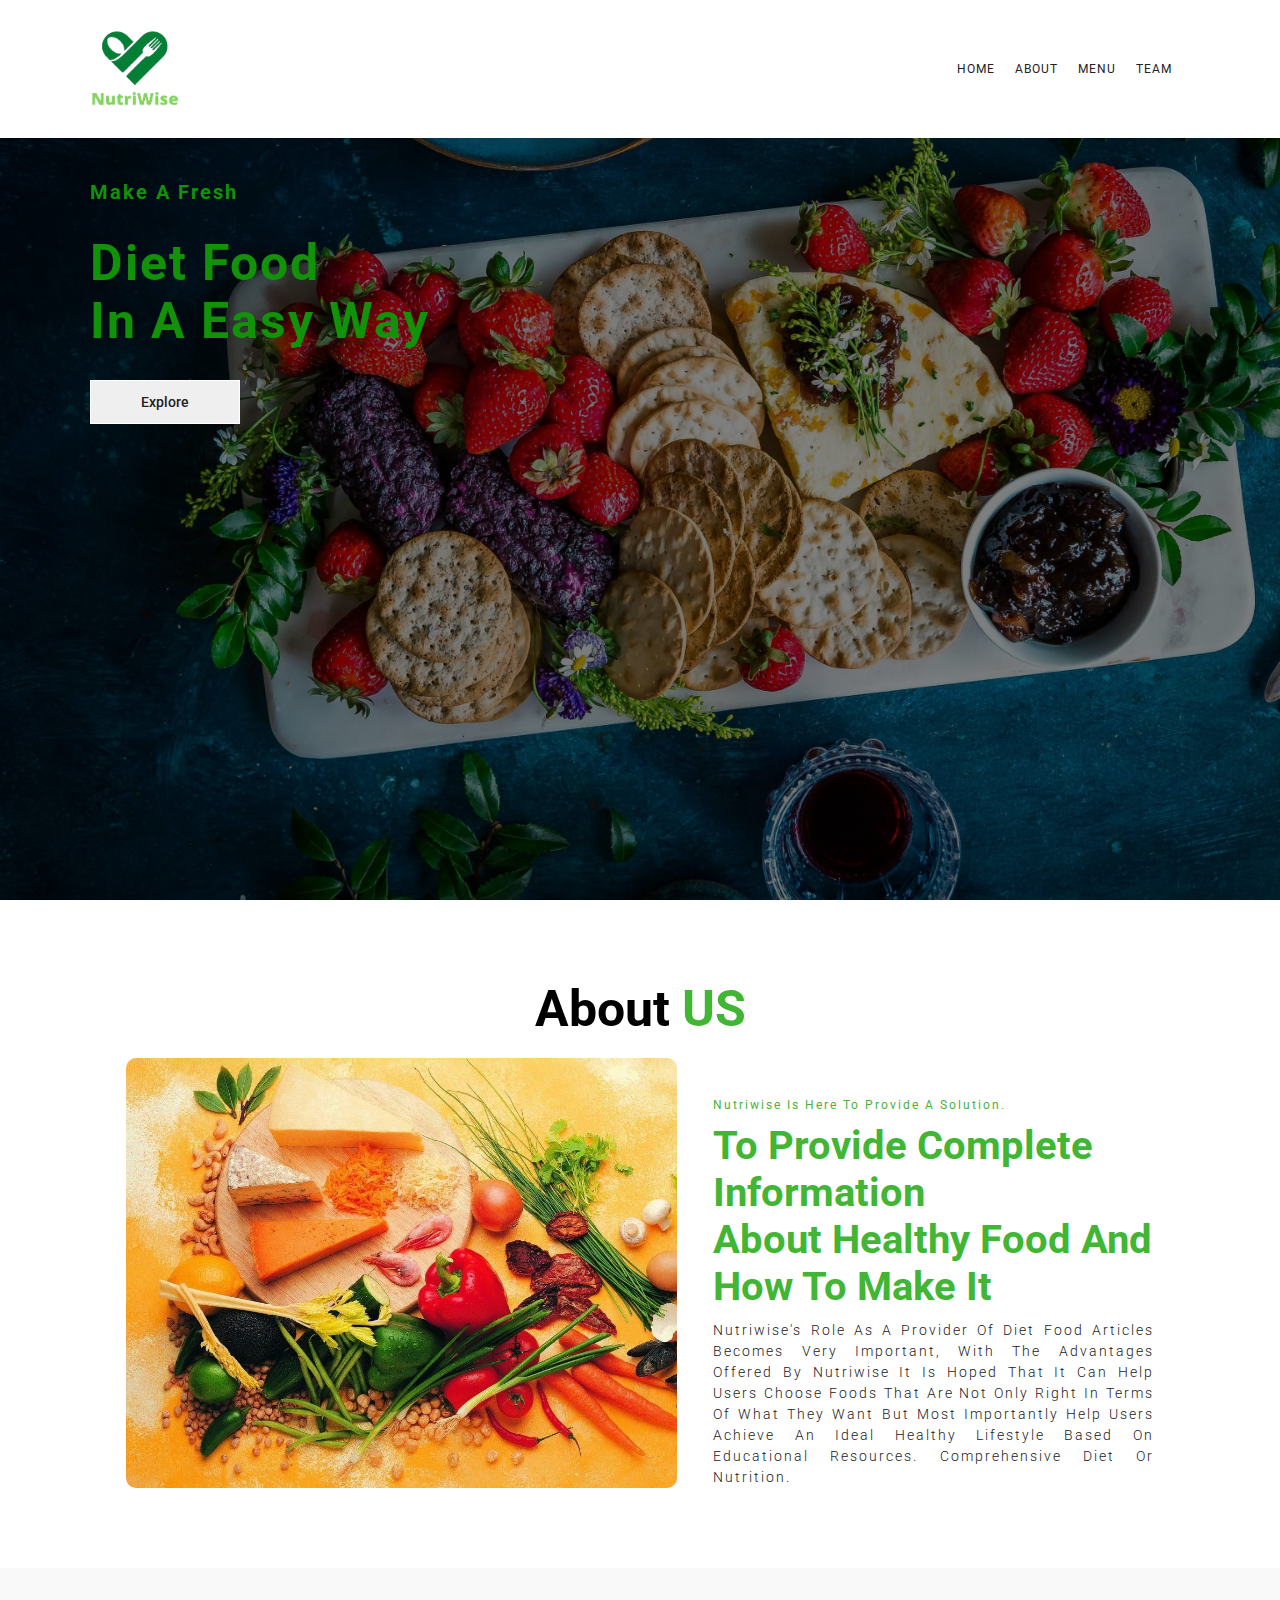
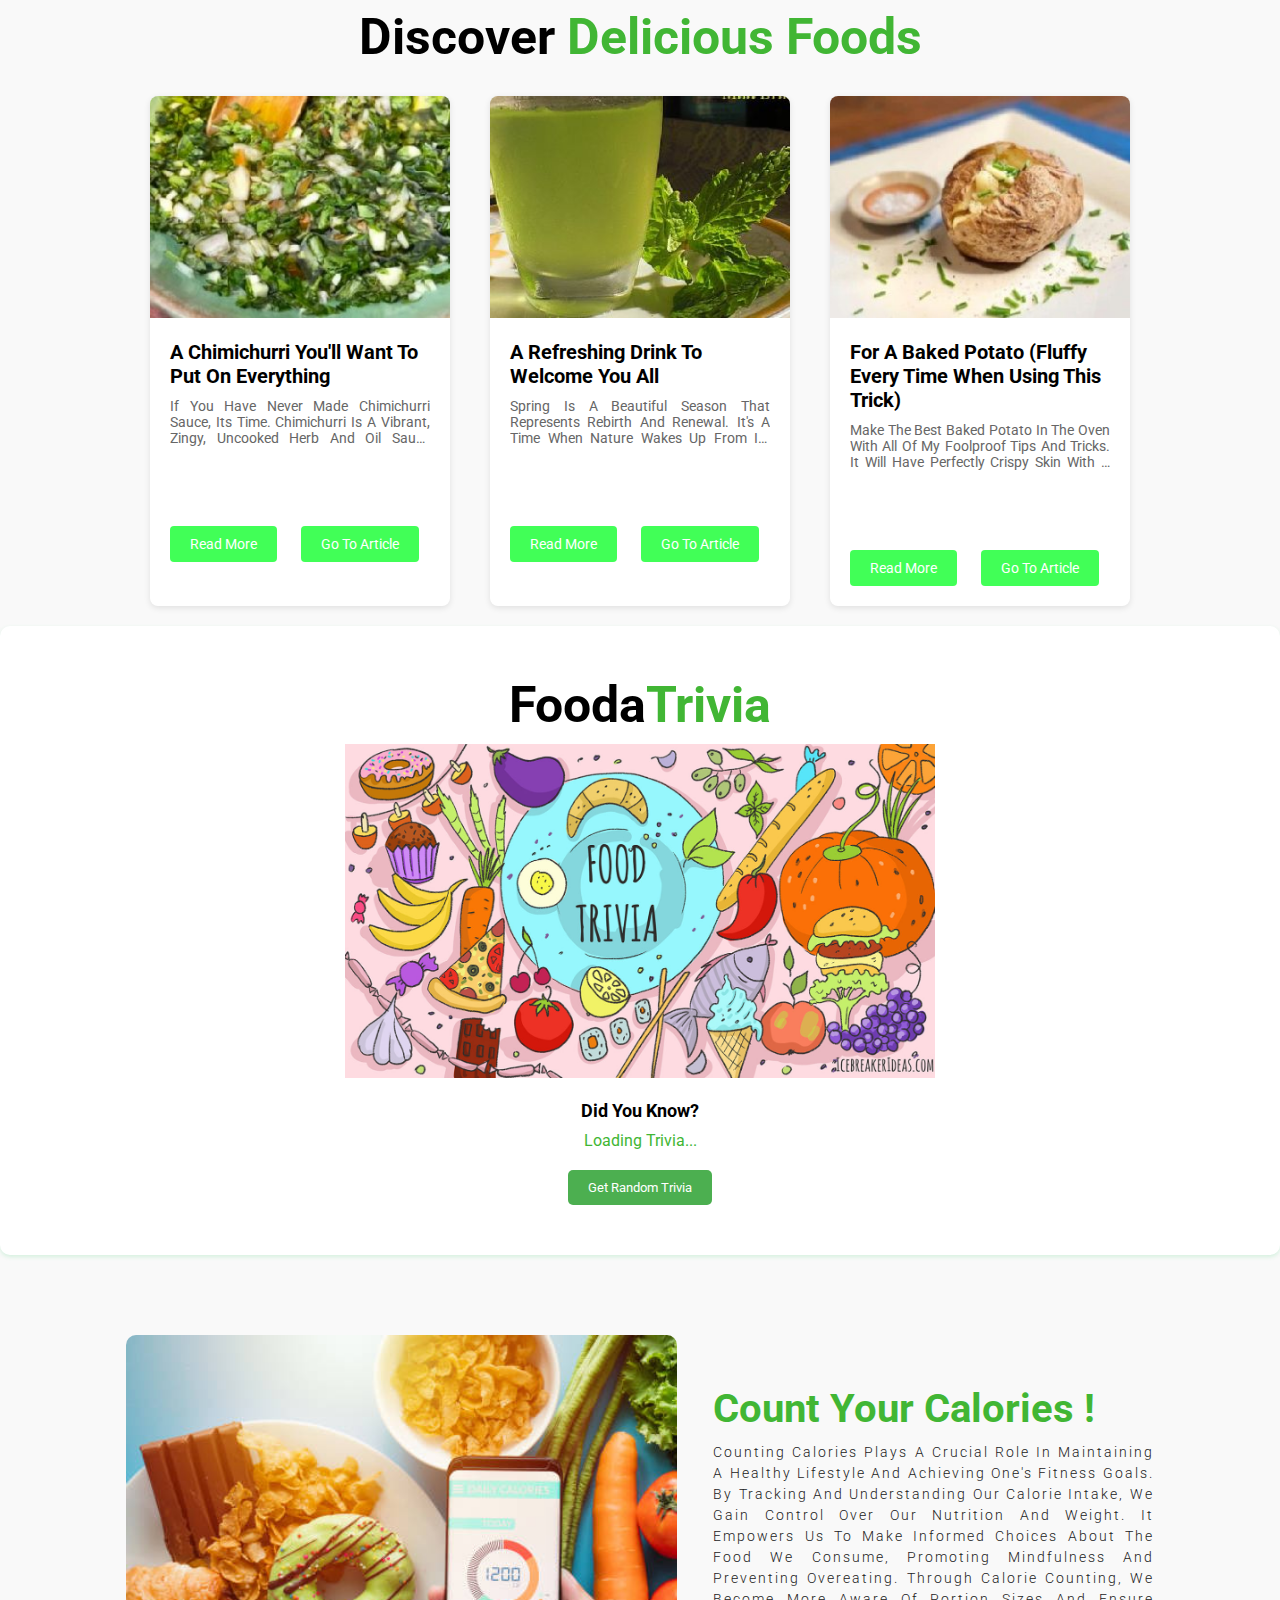
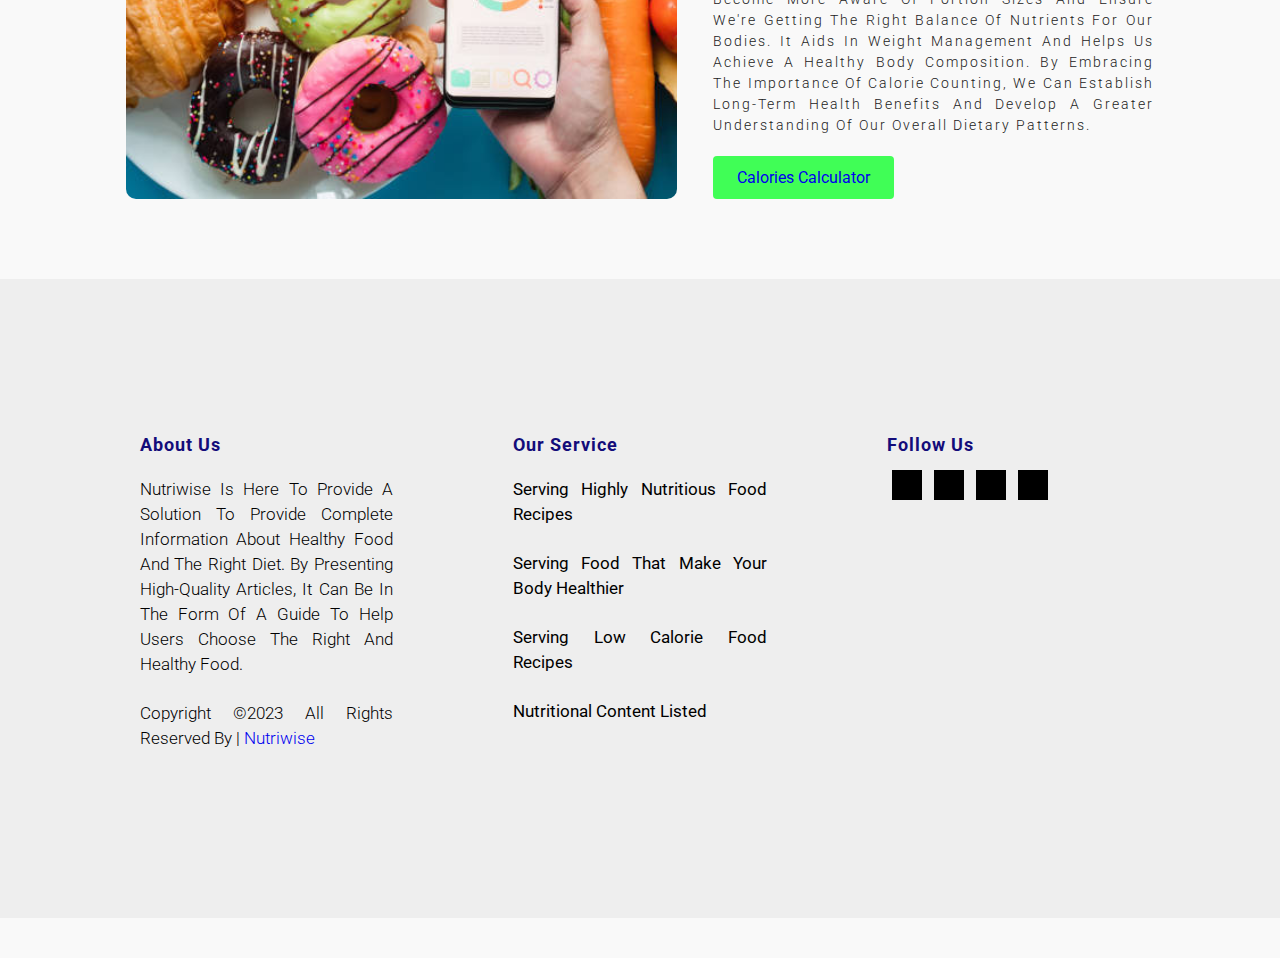
==== commit 0f327036: "Update File Landing Page Fixing Trivia Card" ====
--- a/index.html
+++ b/index.html
@@ -73,8 +73,8 @@
           <div class="article-content">
             <h3>A Chimichurri You'll Want to Put on Everything</h3>
             <p id="chimichurri-para" class="content-paragraph">
-              If you have never made chimichurri sauce, its time.  Chimichurri is a vibrant, zingy, uncooked herb and oil sauce originating in Argentina and Uruguay, popular throughout South America.
-              Chimichurri is made with a variety of herbs, garlic and olive oil.
+              If you have never made chimichurri sauce, its time. Chimichurri is a vibrant, zingy, uncooked herb and oil sauce originating in Argentina and Uruguay, popular throughout South America. Chimichurri is made with a variety of
+              herbs, garlic and olive oil.
             </p>
             <a href="#article" class="toggle-button" onclick="toggleReadMore('chimichurri-para')">Read More</a>
             <a href="https://carlsbadcravings.com/chimichurri-sauce-recipe/" class="toggle-button" target="_blank">Go to Article</a>
@@ -88,8 +88,7 @@
           <div class="article-content">
             <h3>A Refreshing Drink To Welcome You All</h3>
             <p id="refreshing-drink-para" class="content-paragraph">
-              Spring is a beautiful season that represents rebirth and renewal. It's a time when nature wakes up from its winter slumber and starts to show its vibrant colors.
-              As the days get longer and the temperatures get warmer to drink.
+              Spring is a beautiful season that represents rebirth and renewal. It's a time when nature wakes up from its winter slumber and starts to show its vibrant colors. As the days get longer and the temperatures get warmer to drink.
             </p>
             <a href="#article" class="toggle-button" onclick="toggleReadMore('refreshing-drink-para')">Read More</a>
             <a href="https://gretelbelle.com/refreshing-drinks-to-sip-on-this-season/" class="toggle-button" target="_blank">Go to Article</a>
@@ -103,8 +102,8 @@
           <div class="article-content">
             <h3>For a Baked Potato (fluffy every time when using this trick)</h3>
             <p id="baked-potato-para" class="content-paragraph">
-              Make the Best Baked Potato in the oven with all of my foolproof tips and tricks. It will have perfectly crispy skin with a soft, fluffy interior, every single time.
-              If there was such as thing as potato weather, this would be it.
+              Make the Best Baked Potato in the oven with all of my foolproof tips and tricks. It will have perfectly crispy skin with a soft, fluffy interior, every single time. If there was such as thing as potato weather, this would be
+              it.
             </p>
             <a href="#article" class="toggle-button" onclick="toggleReadMore('baked-potato-para')">Read More</a>
             <a href="https://www.sandravalvassori.com/the-best-baked-potato/" class="toggle-button" target="_blank">Go to Article</a>
@@ -112,17 +111,17 @@
         </div>
         <!-- artikel section end -->
 
-      <!-- trivia section start -->
-      <div class="card-trivia">
-        <h1 class="heading">Foods <span>Trivia</span></h1>
-        <img src="./img/trivia.jpg" alt="Trivia Image" />
-        <div class="card-content">
-          <h3 class="card-subheading">Did You Know?</h3>
-          <p class="card-text" id="trivia-text">Loading trivia...</p>
-          <button class="card-button" onclick="getRandomTrivia()" id="trivia-button">Get Random Trivia</button>
+        <!-- trivia section start -->
+        <div class="card-trivia">
+          <h1 class="heading">Fooda<span>Trivia</span></h1>
+          <img src="./img/trivia.jpg" alt="Trivia Image" />
+          <div class="card-content">
+            <h3 class="card-subheading">Did You Know?</h3>
+            <p class="card-text" id="trivia-text">Loading trivia...</p>
+            <button class="card-button" onclick="getRandomTrivia()" id="trivia-button">Get Random Trivia</button>
+          </div>
         </div>
-      </div>
-       <!-- trivia section end -->
+        <!-- trivia section end -->
 
         <!-- calculator section start -->
         <section class="calculator" id="calculator">
--- a/style.css
+++ b/style.css
@@ -228,10 +228,9 @@
   background-color: #ff5500;
 }
 
-
 /* trivia */
 .card-trivia {
-  background-color:white;
+  background-color: white;
   border-radius: 10px;
   padding: 50px;
   text-align: center;
@@ -259,7 +258,7 @@
 .card-text {
   font-size: 16px;
   margin-bottom: 20px;
-  color:#41b634
+  color: #41b634;
 }
 
 .card-button {
@@ -270,11 +269,12 @@
   border-radius: 5px;
   cursor: pointer;
 }
+
 .card-trivia img {
-  max-width: 90%;
+  max-width: 50%;
   height: auto;
   margin-left: 5%;
-  margin-right: 5%; 
+  margin-right: 5%;
 }
 
 .card-button:hover {
@@ -382,7 +382,7 @@
   background-color: #e65c00;
 }
 .toggle-button:last-child {
-  margin-right: 0; 
+  margin-right: 0;
 }
 
 .toggle-button.less {
@@ -505,15 +505,15 @@
     text-align: center;
   }
   .card-trivia {
-    padding: 50px; 
+    padding: 50px;
     display: flex;
     flex-direction: column;
     align-items: center;
   }
 
   .card-trivia img {
-    max-width: 100%; 
-    height: auto; 
+    max-width: 100%;
+    height: auto;
   }
 
   .card-content {
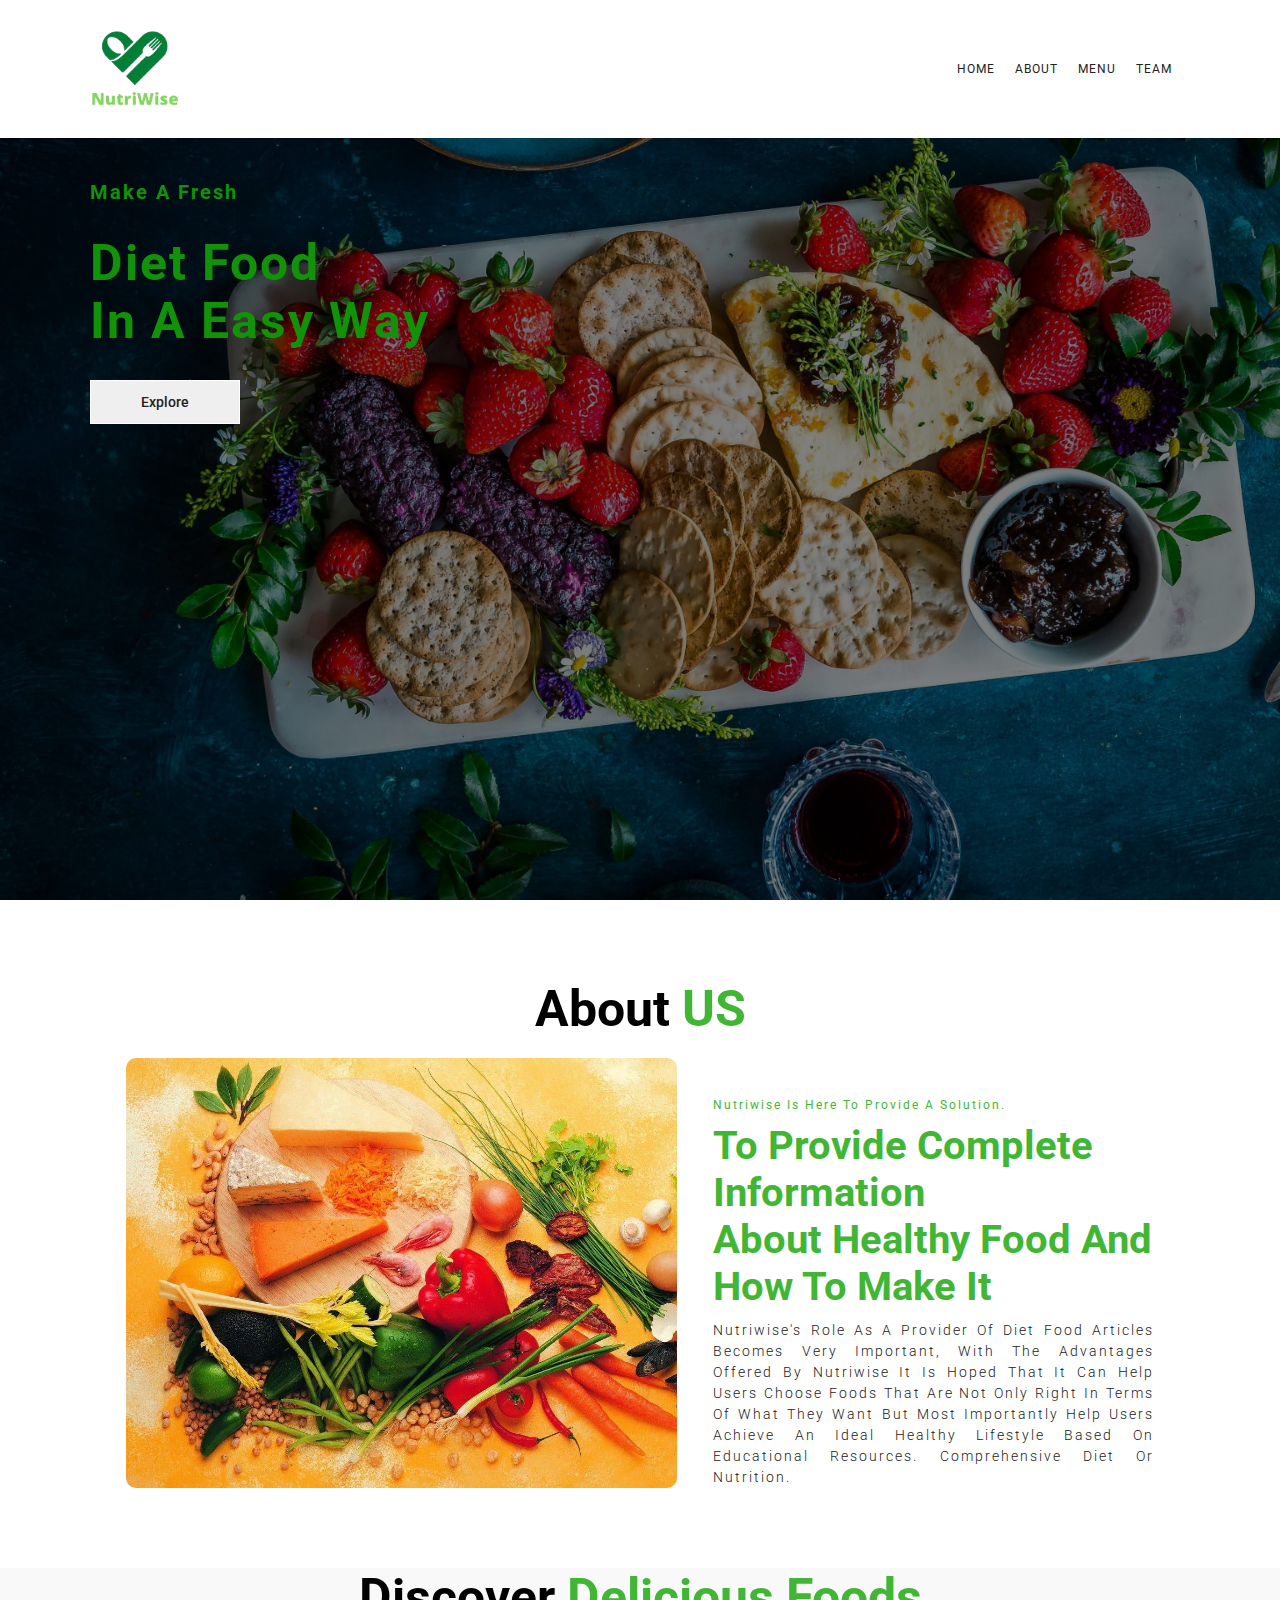
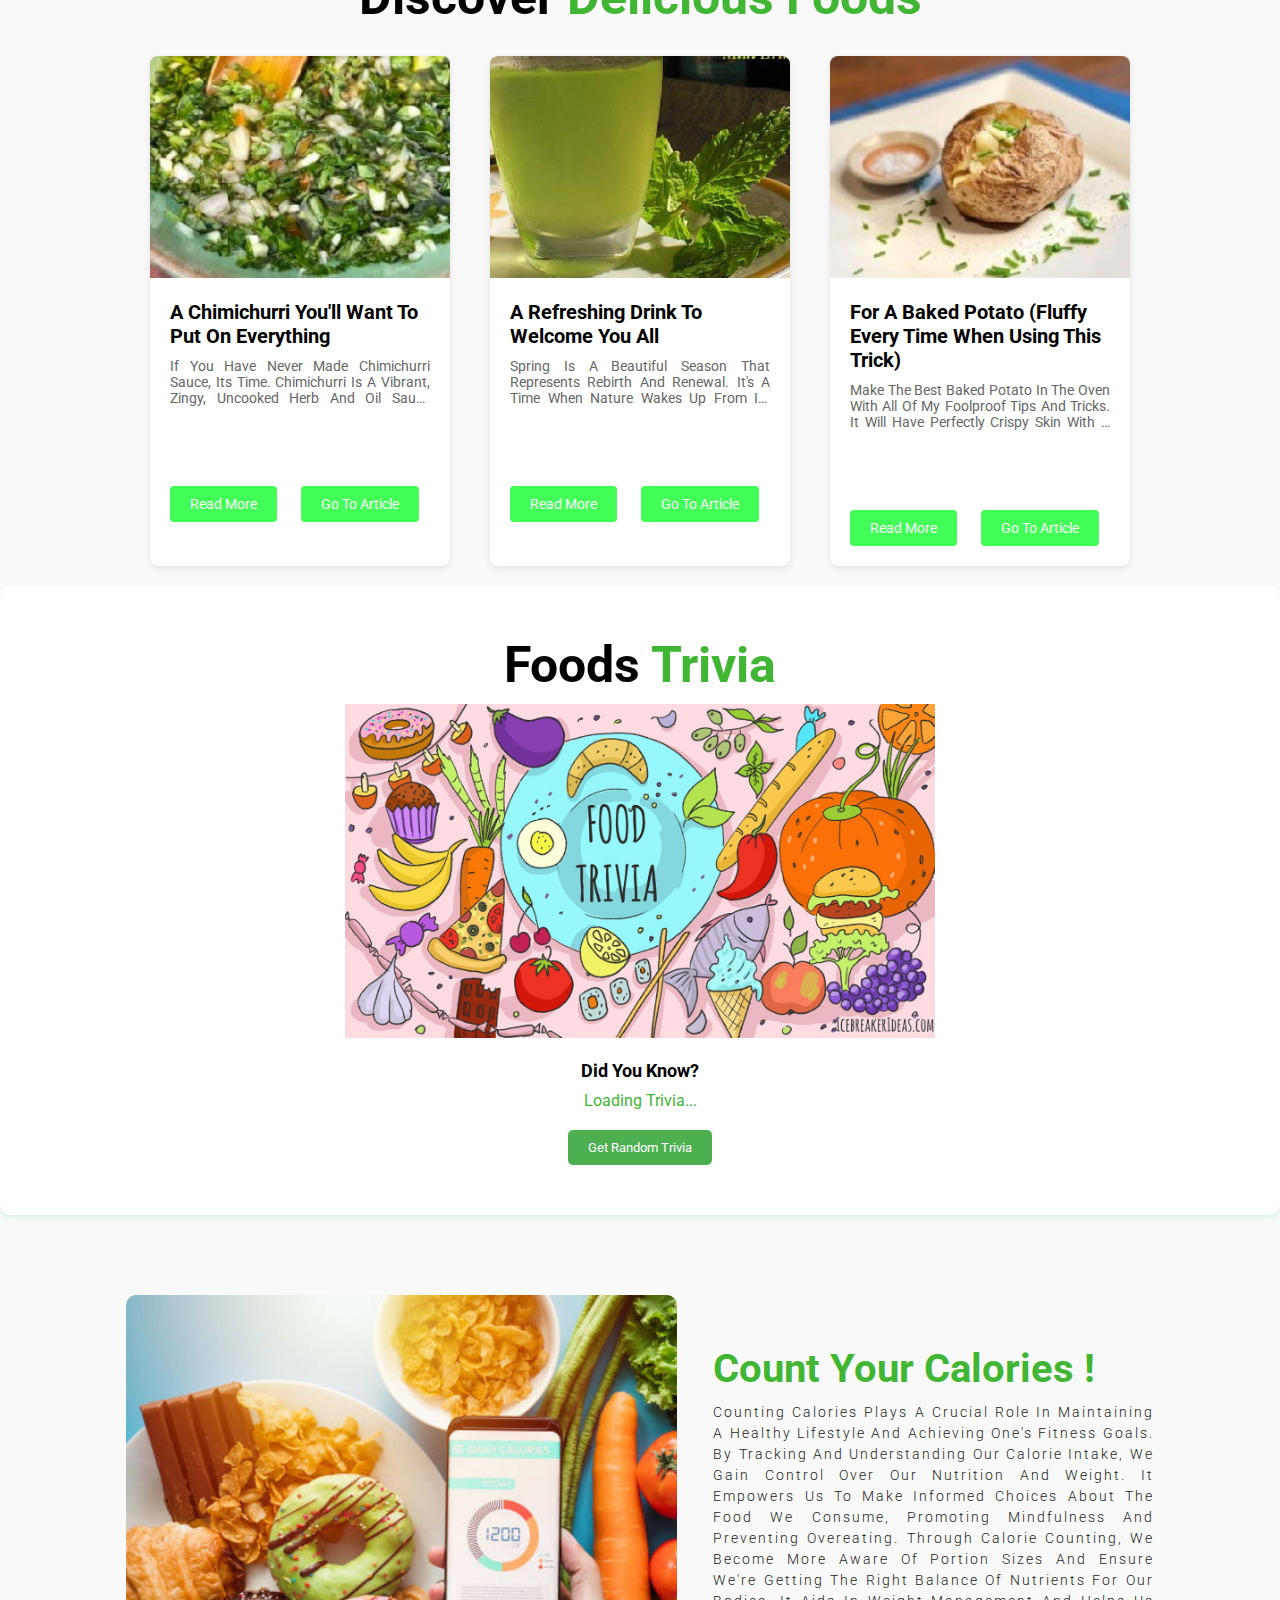
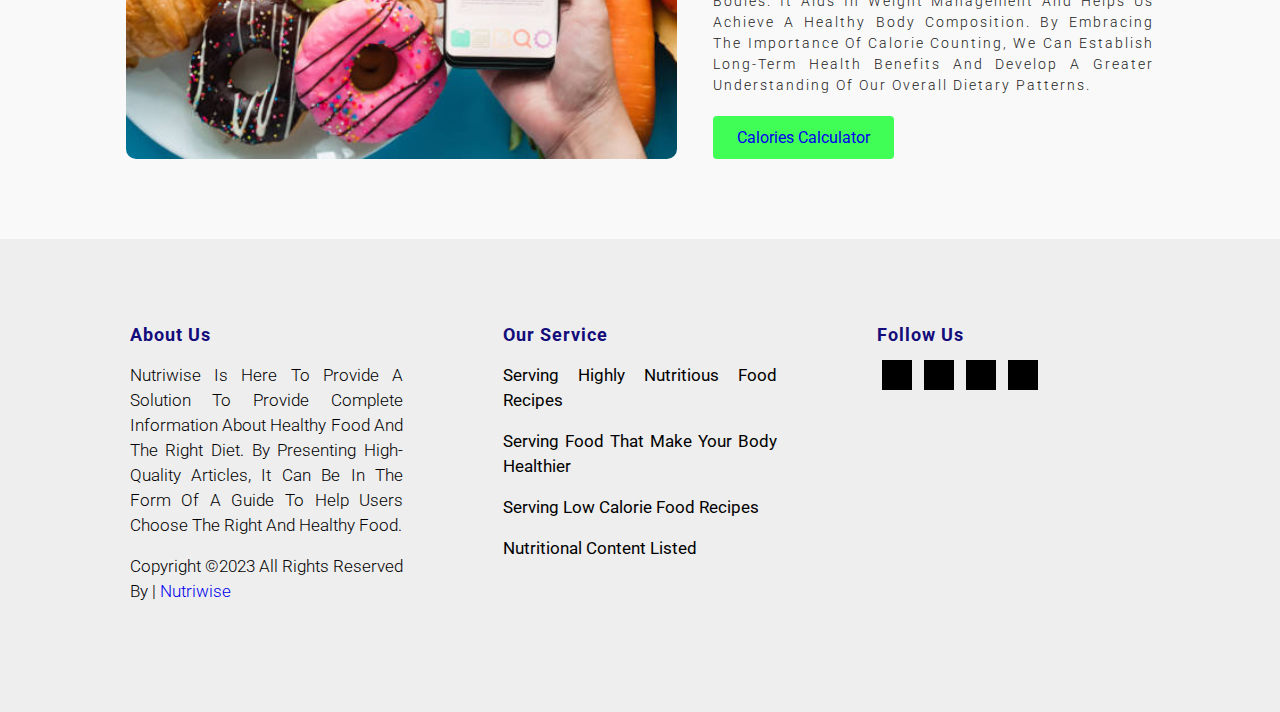
==== commit 46765da7: "Update" ====
--- a/index.html
+++ b/index.html
@@ -5,7 +5,7 @@
     <meta name="viewport" content="width=device-width, initial-scale=1" />
     <title>Nutriwise Website</title>
     <!-- custom css link -->
-    <link rel="stylesheet" type="text/css" href="style.css" />
+    <link rel="stylesheet" type="text/css" href="src/css/style.css" />
     <!-- font awesome cdn link -->
     <link
       rel="stylesheet"
@@ -17,15 +17,15 @@
   </head>
   <body>
     <!-- header section start -->
-    <div class="header" id="home">
+    <div class="header" id="home" style="background: linear-gradient(rgba(0, 0, 0, 0.5), rgba(0, 0, 0, 0.5)), url(src/img/backh.jpg); width: 100%; height: 100vh; background-repeat: no-repeat; background-size: cover">
       <nav id="navbar">
-        <a href="#" class="logo"><img src="img/bg.png" /></a>
+        <a href="#" class="logo"><img src="src/img/bg.png" /></a>
 
         <div class="links" id="nav">
           <a href="#home">home</a>
           <a href="#about">about</a>
-          <a href="#menu">menu</a>
-          <a href="#team">team</a>
+          <a href="./src/page/menu.html">menu</a>
+          <a href="./src/page/profil-team.html">team</a>
         </div>
 
         <div class="fas fa-bars" id="menu-btn" onclick="openmenu()"></div>
@@ -68,7 +68,7 @@
       <div class="container">
         <div class="article-box">
           <div class="article-img">
-            <img src="img/chimicurri.jpg" />
+            <img src="src/img/chimicurri.jpg" />
           </div>
           <div class="article-content">
             <h3>A Chimichurri You'll Want to Put on Everything</h3>
@@ -83,7 +83,7 @@
 
         <div class="article-box">
           <div class="article-img">
-            <img src="img/drink.jpg" />
+            <img src="src/img/drink.jpg" />
           </div>
           <div class="article-content">
             <h3>A Refreshing Drink To Welcome You All</h3>
@@ -97,7 +97,7 @@
 
         <div class="article-box" id="article">
           <div class="article-img">
-            <img src="img/potato.jpg" />
+            <img src="src/img/potato.jpg" />
           </div>
           <div class="article-content">
             <h3>For a Baked Potato (fluffy every time when using this trick)</h3>
@@ -113,8 +113,8 @@
 
         <!-- trivia section start -->
         <div class="card-trivia">
-          <h1 class="heading">Fooda<span>Trivia</span></h1>
-          <img src="./img/trivia.jpg" alt="Trivia Image" />
+          <h1 class="heading">Foods <span>Trivia</span></h1>
+          <img src="./src/img/trivia.jpg" alt="Trivia Image" />
           <div class="card-content">
             <h3 class="card-subheading">Did You Know?</h3>
             <p class="card-text" id="trivia-text">Loading trivia...</p>
@@ -166,16 +166,16 @@
             <div class="footer-box">
               <h3>Follow Us</h3>
               <div>
-                <a href="#"><i class="fa-brands fa-facebook-f"></i></a>
-                <a href="#"><i class="fa-brands fa-instagram"></i></a>
-                <a href="#"><i class="fa-brands fa-twitter"></i></a>
-                <a href="#"><i class="fa-brands fa-youtube"></i></a>
+                <a href="https://www.facebook.com/dicoding/" target="_blank"><i class="fa-brands fa-facebook-f"></i></a>
+                <a href="https://www.instagram.com/dicoding/" target="_blank"><i class="fa-brands fa-instagram"></i></a>
+                <a href="https://twitter.com/dicoding" target="_blank"><i class="fa-brands fa-twitter"></i></a>
+                <a href="https://www.youtube.com/c/DicodingIndonesia" target="_blank"><i class="fa-brands fa-youtube"></i></a>
               </div>
             </div>
           </div>
         </section>
         <!-- footer section ends -->
-        <script src="script.js"></script>
+        <script src="src/js/script.js"></script>
       </div>
     </section>
   </body>
--- a/src/css/style.css
+++ b/src/css/style.css
@@ -0,0 +1,532 @@
+@import url("https://fonts.googleapis.com/css2?family=Roboto:wght@100;300;400;500;700;900&display=swap");
+/*font-family: 'Roboto', sans-serif;*/
+
+:root {
+  --font-heading: #41b634;
+  --black: #222222;
+  --bg: #43b634;
+  --white: #fff;
+}
+* {
+  font-family: "Roboto", sans-serif;
+  margin: 0;
+  padding: 0;
+  box-sizing: border-box;
+  outline: none;
+  border: none;
+  text-decoration: none;
+  text-transform: capitalize;
+  transition: 0.2s linear;
+}
+html {
+  font-size: 62.5%;
+  overflow-x: hidden;
+  scroll-behavior: smooth;
+  scroll-padding-top: 9rem;
+}
+section {
+  padding: 8rem 7%;
+}
+nav {
+  display: flex;
+  align-items: center;
+  justify-content: space-between;
+  padding: 2rem 7%;
+  position: fixed;
+  top: 0;
+  left: 0;
+  right: 0;
+  z-index: 10000;
+  background: white;
+}
+nav .logo img {
+  width: 90px;
+  height: auto;
+}
+nav .links a {
+  color: var(--black);
+  font-size: 1.2rem;
+  margin-right: 1.8rem;
+  text-transform: uppercase;
+  letter-spacing: 0.1rem;
+  position: relative;
+}
+nav .links a::after {
+  content: "";
+  width: 0%;
+  height: 2px;
+  background: green;
+  position: absolute;
+  left: 0;
+  bottom: -12px;
+  transition: 0.4s;
+}
+nav .links a:hover::after {
+  width: 100%;
+}
+nav #menu-btn,
+nav #close {
+  color: var(--black);
+  font-size: 1.4rem;
+  cursor: pointer;
+  display: none;
+}
+.header .content {
+  padding: 150px 7%;
+  color: rgb(17, 146, 8);
+}
+.header .content h3 {
+  font-size: 2rem;
+  font-weight: bold;
+  letter-spacing: 2px;
+  padding: 3rem 0;
+}
+.header .content h1 {
+  font-weight: bold;
+  font-size: 5rem;
+  letter-spacing: 2px;
+}
+.btn {
+  padding: 1.3rem 5rem;
+  margin: 3rem 0;
+  color: var(--black);
+  font-size: 1.4rem;
+  font-weight: 500;
+  border: 0.1rem solid var(--white);
+  cursor: pointer;
+}
+.btn:hover {
+  background: none;
+  color: var(--white);
+}
+.nav-change {
+  background: rgba(249, 241, 241, 0.5);
+}
+
+/*about style*/
+.about .container {
+  display: flex;
+  justify-content: space-evenly;
+}
+.about .container .image {
+  flex-basis: 50%;
+  background: url(../img/backf.jpg);
+  background-size: cover;
+  background-repeat: no-repeat;
+  padding: 16rem 0;
+  border-radius: 10px;
+  display: flex;
+  align-items: center;
+  justify-content: center;
+}
+.about .container .about-content {
+  flex-basis: 40%;
+  padding-top: 4rem;
+}
+.about .container .about-content h4 {
+  color: var(--bg);
+  letter-spacing: 2px;
+  font-size: 1.2rem;
+  font-weight: 400;
+}
+.about .container .about-content h1 {
+  font-size: 4rem;
+  color: var(--font-heading);
+  padding: 1rem 0;
+}
+.about .container .about-content h3 {
+  color: var(--black);
+  font-size: 1.3rem;
+  font-weight: 600;
+  letter-spacing: 1px;
+  padding: 1rem 0;
+}
+.about .container .about-content p {
+  font-size: 1.4rem;
+  font-weight: 300;
+  color: var(--black);
+  line-height: 1.5;
+  text-align: justify;
+  letter-spacing: 2px;
+}
+
+.about .heading {
+  margin-bottom: 20px;
+}
+
+/*calculator style*/
+.calculator .container {
+  display: flex;
+  justify-content: space-evenly;
+}
+.calculator .container .image {
+  flex-basis: 50%;
+  background: url(../img/calories-count.jpg);
+  background-size: cover;
+  background-repeat: no-repeat;
+  padding: 16rem 0;
+  border-radius: 10px;
+  display: flex;
+  align-items: center;
+  justify-content: center;
+}
+.calculator .container .calculator-content {
+  flex-basis: 40%;
+  padding-top: 4rem;
+}
+.calculator .container .calculator-content h4 {
+  color: var(--bg);
+  letter-spacing: 2px;
+  font-size: 1.2rem;
+  font-weight: 400;
+}
+.calculator .container .calculator-content h1 {
+  font-size: 4rem;
+  color: var(--font-heading);
+  padding: 1rem 0;
+}
+.calculator .container .calculator-content h3 {
+  color: var(--black);
+  font-size: 1.3rem;
+  font-weight: 600;
+  letter-spacing: 1px;
+  padding: 1rem 0;
+}
+.calculator .container .calculator-content p {
+  font-size: 1.4rem;
+  font-weight: 300;
+  color: var(--black);
+  line-height: 1.5;
+  text-align: justify;
+  letter-spacing: 2px;
+  margin-bottom: 20px;
+}
+
+.calculator .heading {
+  margin-bottom: 20px;
+}
+
+#calculator-button {
+  padding: 12px 24px;
+  font-size: 16px;
+  cursor: pointer;
+  background-color: #00ff1ebe;
+  border: none;
+  border-radius: 4px;
+  color: #fff;
+  transition: background-color 0.3s ease;
+}
+
+#calculator-button:hover {
+  background-color: #ff5500;
+}
+
+/* trivia */
+.card-trivia {
+  background-color: white;
+  border-radius: 10px;
+  padding: 50px;
+  text-align: center;
+  box-shadow: 0 2px 4px rgba(60, 208, 114, 0.193);
+}
+
+.heading {
+  font-size: 24px;
+  margin-bottom: 10px;
+}
+
+.heading span {
+  font-weight: bold;
+}
+
+.card-content {
+  margin-top: 20px;
+}
+
+.card-subheading {
+  font-size: 18px;
+  margin-bottom: 10px;
+}
+
+.card-text {
+  font-size: 16px;
+  margin-bottom: 20px;
+  color: #41b634;
+}
+
+.card-button {
+  background-color: #4caf50;
+  color: white;
+  border: none;
+  padding: 10px 20px;
+  border-radius: 5px;
+  cursor: pointer;
+}
+
+.card-trivia img {
+  max-width: 50%;
+  height: auto;
+  margin-left: 5%;
+  margin-right: 5%;
+}
+
+.card-button:hover {
+  background-color: #ff5500;
+}
+
+/* article section */
+.article {
+  background-color: #f9f9f9;
+  padding: 0;
+}
+
+.container {
+  display: flex;
+  flex-wrap: wrap;
+  justify-content: center;
+}
+
+.article-box {
+  width: 300px;
+  background-color: #fff;
+  border-radius: 8px;
+  box-shadow: 0 2px 6px rgba(0, 0, 0, 0.1);
+  margin: 20px;
+  overflow: hidden;
+  transition: transform 0.3s ease;
+}
+
+.article-box:hover {
+  transform: translateY(-5px);
+}
+
+.article-img img {
+  width: 100%;
+  height: auto;
+  object-fit: cover;
+}
+
+.article-content {
+  padding: 20px;
+}
+
+.article-content h3 {
+  font-size: 20px;
+  margin-bottom: 10px;
+}
+
+.article-content p {
+  font-size: 14px;
+  color: #666;
+  margin-bottom: 20px;
+}
+.content-paragraph {
+  overflow: hidden;
+  text-overflow: ellipsis;
+  display: -webkit-box;
+  -webkit-line-clamp: 3;
+  -webkit-box-orient: vertical;
+}
+.read-more {
+  display: inline-block;
+  padding: 10px 20px;
+  font-size: 14px;
+  text-decoration: none;
+  background-color: #00ff1ebe;
+  color: #fff;
+  border-radius: 4px;
+  transition: background-color 0.3s ease;
+}
+#refreshing-drink-para,
+#chimichurri-para,
+#baked-potato-para {
+  text-align: justify;
+}
+.read-more:hover {
+  background-color: #e65c00;
+}
+.hidden {
+  display: none;
+}
+.expanded {
+  overflow: visible;
+}
+.read-less {
+  background-color: #e65c00;
+}
+
+.read-less:hover {
+  background-color: #00ff1ebe;
+}
+.toggle-button {
+  display: inline-block;
+  margin-top: 60px;
+  margin-right: 22px;
+  padding: 10px 20px;
+  font-size: 14px;
+  text-decoration: none;
+  background-color: #00ff1ebe;
+  color: #fff;
+  border-radius: 4px;
+  transition: background-color 0.3s ease;
+}
+
+.toggle-button:hover {
+  background-color: #e65c00;
+}
+.toggle-button:last-child {
+  margin-right: 0;
+}
+
+.toggle-button.less {
+  background-color: #00ff1ebe;
+}
+
+.toggle-button.less:hover {
+  background-color: #e65c00;
+}
+
+.heading {
+  font-size: 5rem;
+  text-align: center;
+}
+
+.heading span {
+  color: var(--font-heading);
+}
+
+.heading-trivia {
+  font-size: 5rem;
+  text-align: center;
+}
+
+.heading-trivia span {
+  color: var(--font-heading);
+}
+
+/*footer style*/
+
+.footer {
+  width: 100%;
+  height: auto;
+  background: #eeeeee;
+  font-family: "Nunito", sans-serif;
+  font-weight: 6000;
+  background-size: cover;
+  background-repeat: no-repeat;
+  padding-top: 8rem;
+}
+.footer .container {
+  display: grid;
+  grid-template-columns: repeat(auto-fit, minmax(30rem, 1fr));
+  gap: 2rem;
+  padding: 2.5 0rem;
+}
+.footer .container .footer-box {
+  padding: 0.5rem 4rem 2rem;
+}
+.footer .container .footer-box h3 {
+  color: rgb(19, 12, 122);
+  font-size: 1.8rem;
+  letter-spacing: 0.1rem;
+  padding-bottom: 10px;
+}
+.footer .container .footer-box p {
+  font-size: 1.7rem;
+  line-height: 2.5rem;
+  font-weight: 300;
+  padding: 0.8rem 0;
+  text-align: justify;
+}
+
+.footer .container .footer-box div a {
+  margin: 0.5rem;
+  color: var(--white);
+  display: inline-block;
+  width: 3rem;
+  height: 3rem;
+  line-height: 3rem;
+  text-align: center;
+  background: black;
+}
+
+/*media query code*/
+@media only screen and (max-width: 991px) {
+  html {
+    font-size: 55%;
+  }
+  nav {
+    padding: 1rem 3rem;
+  }
+  .content {
+    text-align: center;
+  }
+}
+@media only screen and (max-width: 768px) {
+  nav #menu-btn {
+    display: inline-block;
+  }
+  nav .links {
+    position: absolute;
+    top: 100%;
+    left: -100%;
+    width: 100%;
+    height: 100vh;
+    background: #eee;
+    padding: 1rem;
+    transition: 0.5s;
+  }
+  nav .links a::after {
+    display: none;
+  }
+  nav .links a {
+    display: block;
+    padding: 1.5rem;
+    margin: 1rem;
+    font-size: 1.2rem;
+    background: greenyellow;
+  }
+  .about .container {
+    flex-direction: column;
+  }
+  .about .container .about-content {
+    text-align: center;
+  }
+  .calculator .container {
+    flex-direction: column;
+  }
+  .calculator .container .calculator-content {
+    text-align: center;
+  }
+  .card-trivia {
+    padding: 50px;
+    display: flex;
+    flex-direction: column;
+    align-items: center;
+  }
+
+  .card-trivia img {
+    max-width: 100%;
+    height: auto;
+  }
+
+  .card-content {
+    margin-top: 20px;
+  }
+
+  .card-subheading {
+    font-size: 18px;
+    margin-bottom: 10px;
+  }
+
+  .card-text {
+    font-size: 16px;
+    margin-bottom: 20px;
+  }
+
+  .card-button {
+    padding: 10px 20px;
+    border-radius: 5px;
+    cursor: pointer;
+  }
+}
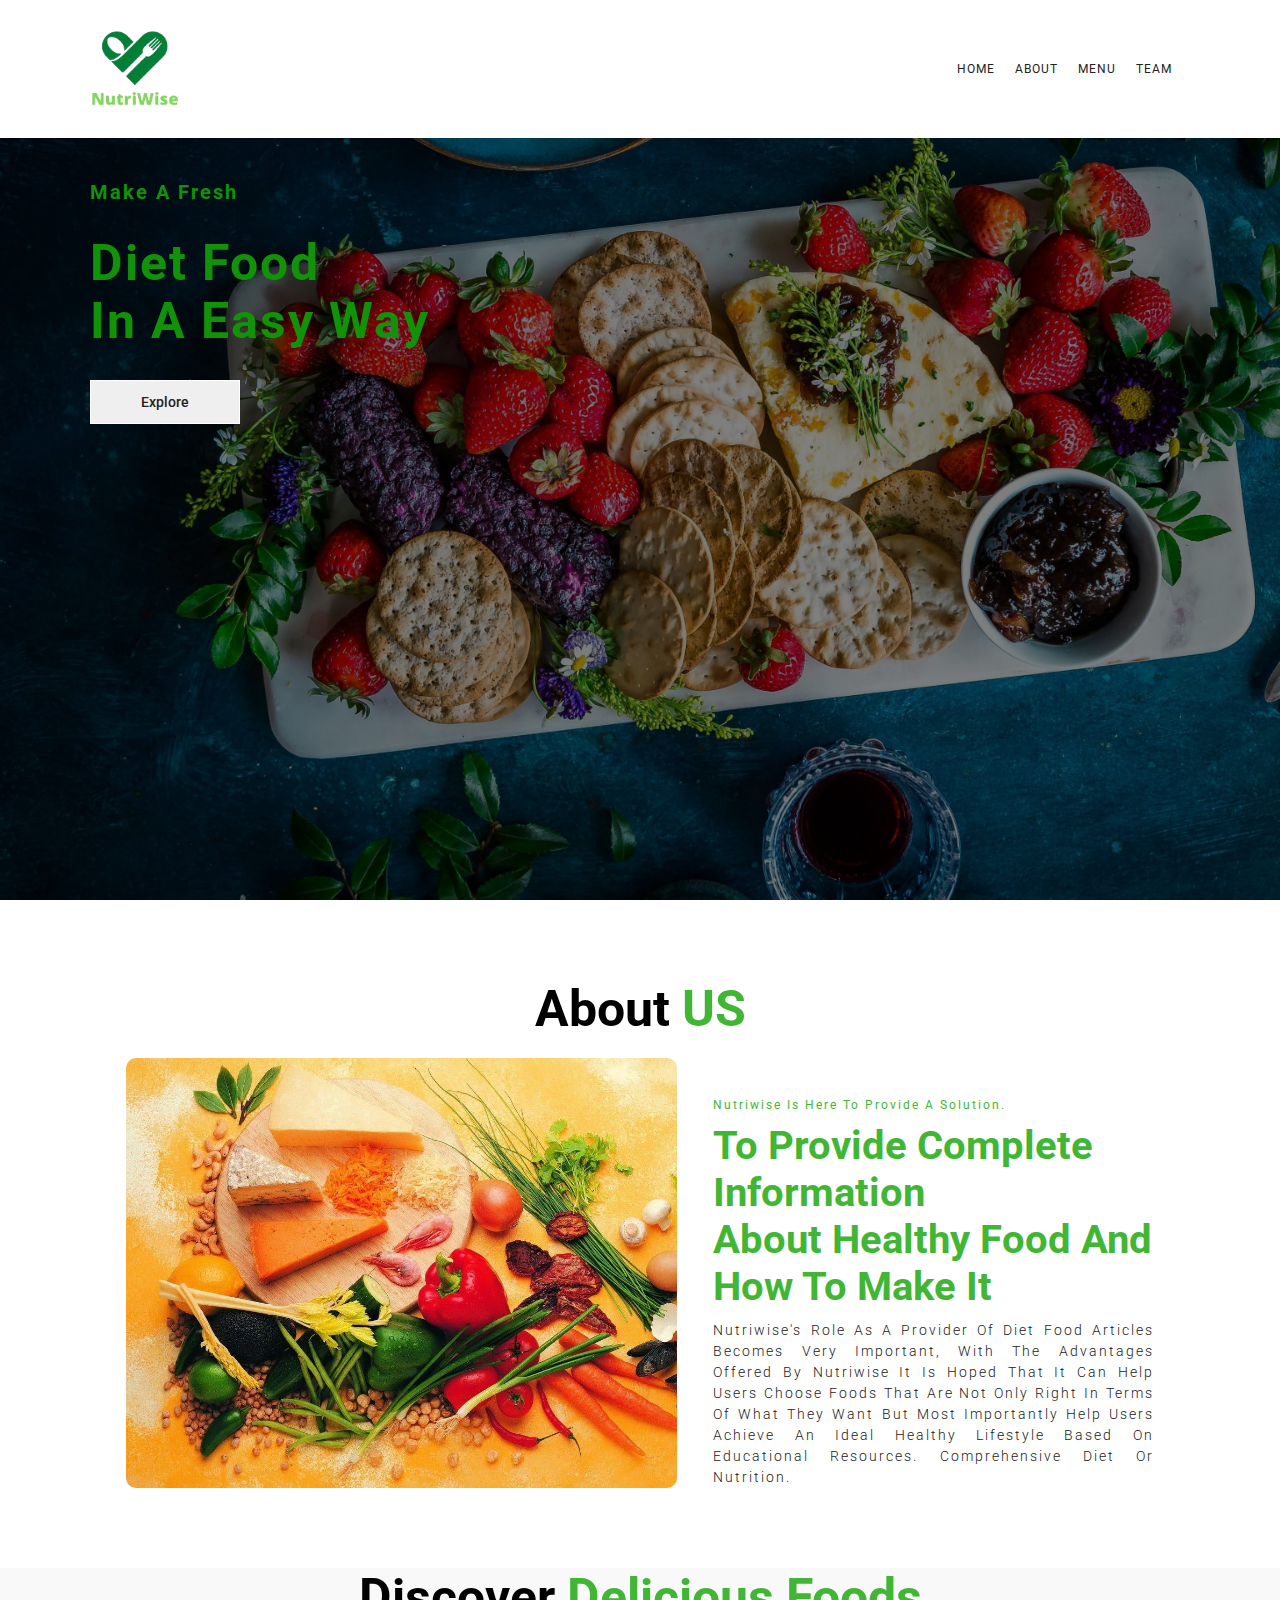
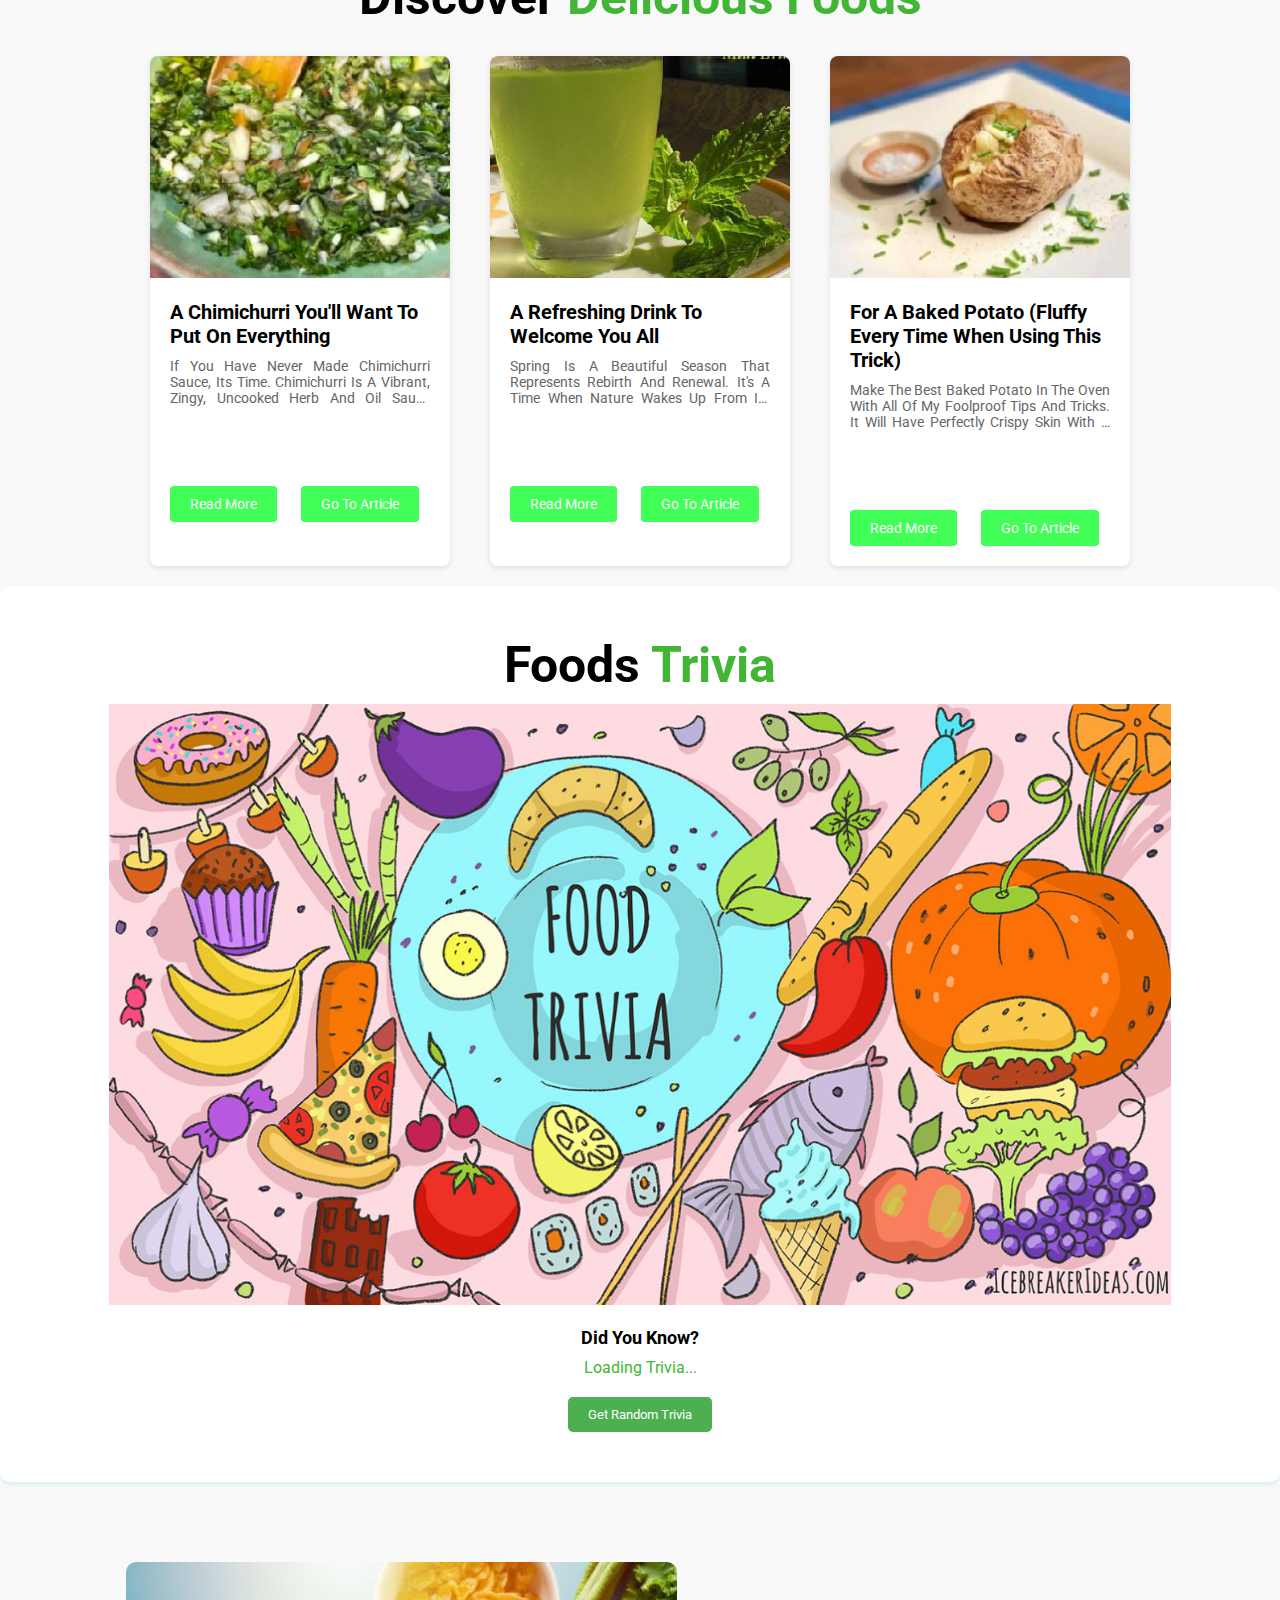
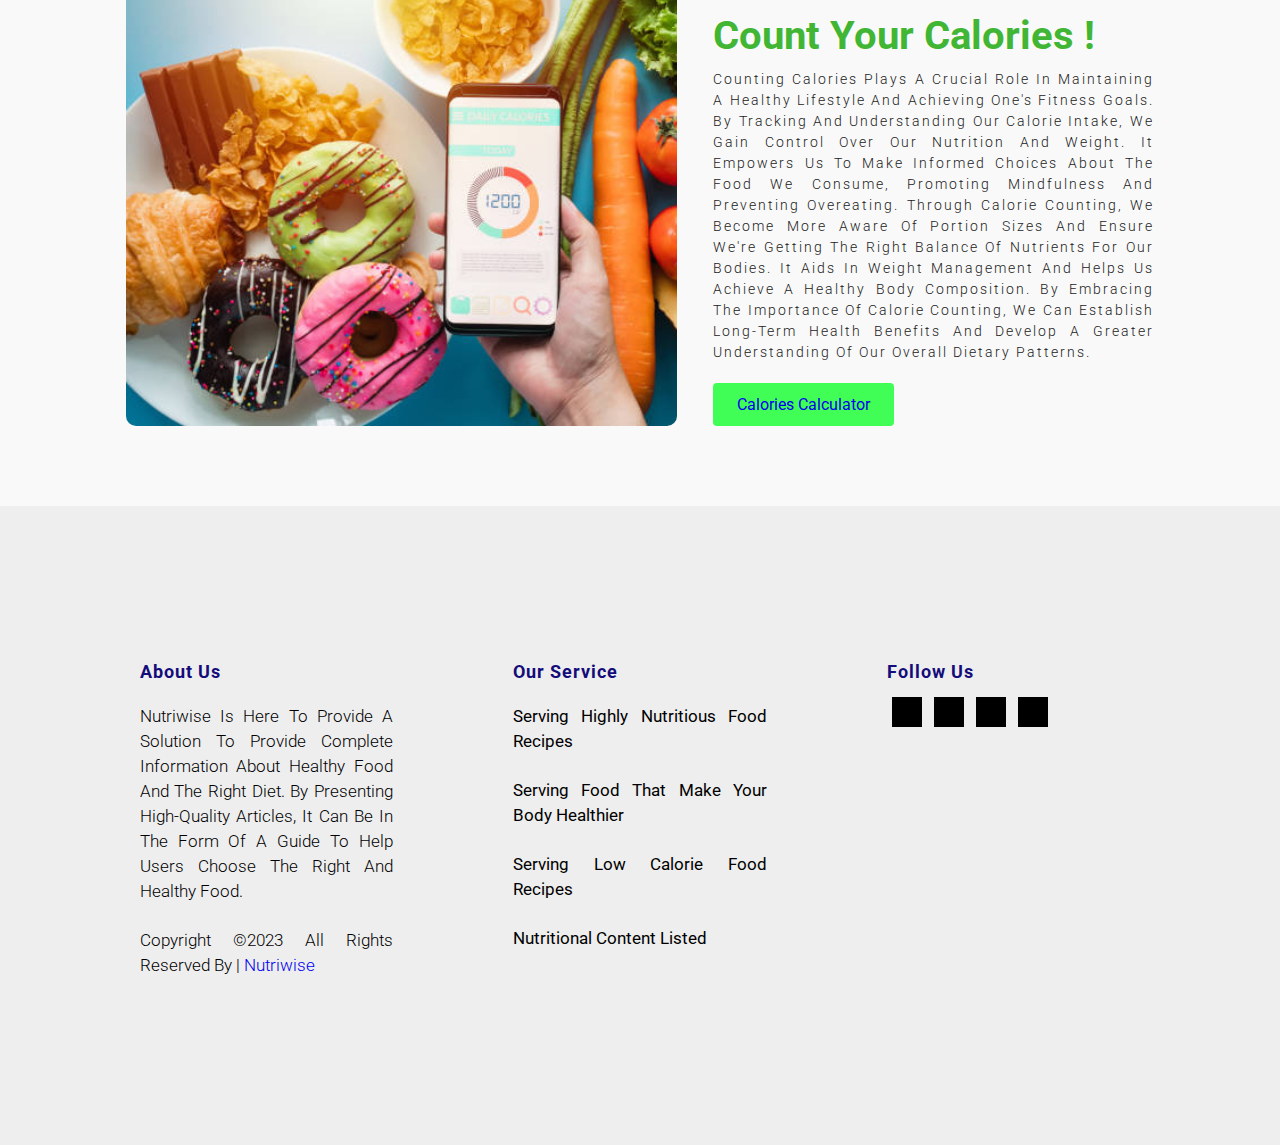
==== commit f7472fe1: "Merge branch 'landing-page' of https://github.com/C23-M4040-Project/project-nutriwise into landing-p" ====
--- a/index.html
+++ b/index.html
@@ -5,7 +5,7 @@
     <meta name="viewport" content="width=device-width, initial-scale=1" />
     <title>Nutriwise Website</title>
     <!-- custom css link -->
-    <link rel="stylesheet" type="text/css" href="src/css/style.css" />
+    <link rel="stylesheet" type="text/css" href="style.css" />
     <!-- font awesome cdn link -->
     <link
       rel="stylesheet"
@@ -17,15 +17,15 @@
   </head>
   <body>
     <!-- header section start -->
-    <div class="header" id="home" style="background: linear-gradient(rgba(0, 0, 0, 0.5), rgba(0, 0, 0, 0.5)), url(src/img/backh.jpg); width: 100%; height: 100vh; background-repeat: no-repeat; background-size: cover">
+    <div class="header" id="home">
       <nav id="navbar">
-        <a href="#" class="logo"><img src="src/img/bg.png" /></a>
+        <a href="#" class="logo"><img src="img/bg.png" /></a>
 
         <div class="links" id="nav">
           <a href="#home">home</a>
           <a href="#about">about</a>
-          <a href="./src/page/menu.html">menu</a>
-          <a href="./src/page/profil-team.html">team</a>
+          <a href="#menu">menu</a>
+          <a href="#team">team</a>
         </div>
 
         <div class="fas fa-bars" id="menu-btn" onclick="openmenu()"></div>
@@ -68,13 +68,13 @@
       <div class="container">
         <div class="article-box">
           <div class="article-img">
-            <img src="src/img/chimicurri.jpg" />
+            <img src="img/chimicurri.jpg" />
           </div>
           <div class="article-content">
             <h3>A Chimichurri You'll Want to Put on Everything</h3>
             <p id="chimichurri-para" class="content-paragraph">
-              If you have never made chimichurri sauce, its time. Chimichurri is a vibrant, zingy, uncooked herb and oil sauce originating in Argentina and Uruguay, popular throughout South America. Chimichurri is made with a variety of
-              herbs, garlic and olive oil.
+              If you have never made chimichurri sauce, its time.  Chimichurri is a vibrant, zingy, uncooked herb and oil sauce originating in Argentina and Uruguay, popular throughout South America.
+              Chimichurri is made with a variety of herbs, garlic and olive oil.
             </p>
             <a href="#article" class="toggle-button" onclick="toggleReadMore('chimichurri-para')">Read More</a>
             <a href="https://carlsbadcravings.com/chimichurri-sauce-recipe/" class="toggle-button" target="_blank">Go to Article</a>
@@ -83,12 +83,13 @@
 
         <div class="article-box">
           <div class="article-img">
-            <img src="src/img/drink.jpg" />
+            <img src="img/drink.jpg" />
           </div>
           <div class="article-content">
             <h3>A Refreshing Drink To Welcome You All</h3>
             <p id="refreshing-drink-para" class="content-paragraph">
-              Spring is a beautiful season that represents rebirth and renewal. It's a time when nature wakes up from its winter slumber and starts to show its vibrant colors. As the days get longer and the temperatures get warmer to drink.
+              Spring is a beautiful season that represents rebirth and renewal. It's a time when nature wakes up from its winter slumber and starts to show its vibrant colors.
+              As the days get longer and the temperatures get warmer to drink.
             </p>
             <a href="#article" class="toggle-button" onclick="toggleReadMore('refreshing-drink-para')">Read More</a>
             <a href="https://gretelbelle.com/refreshing-drinks-to-sip-on-this-season/" class="toggle-button" target="_blank">Go to Article</a>
@@ -97,13 +98,13 @@
 
         <div class="article-box" id="article">
           <div class="article-img">
-            <img src="src/img/potato.jpg" />
+            <img src="img/potato.jpg" />
           </div>
           <div class="article-content">
             <h3>For a Baked Potato (fluffy every time when using this trick)</h3>
             <p id="baked-potato-para" class="content-paragraph">
-              Make the Best Baked Potato in the oven with all of my foolproof tips and tricks. It will have perfectly crispy skin with a soft, fluffy interior, every single time. If there was such as thing as potato weather, this would be
-              it.
+              Make the Best Baked Potato in the oven with all of my foolproof tips and tricks. It will have perfectly crispy skin with a soft, fluffy interior, every single time.
+              If there was such as thing as potato weather, this would be it.
             </p>
             <a href="#article" class="toggle-button" onclick="toggleReadMore('baked-potato-para')">Read More</a>
             <a href="https://www.sandravalvassori.com/the-best-baked-potato/" class="toggle-button" target="_blank">Go to Article</a>
@@ -111,17 +112,17 @@
         </div>
         <!-- artikel section end -->
 
-        <!-- trivia section start -->
-        <div class="card-trivia">
-          <h1 class="heading">Foods <span>Trivia</span></h1>
-          <img src="./src/img/trivia.jpg" alt="Trivia Image" />
-          <div class="card-content">
-            <h3 class="card-subheading">Did You Know?</h3>
-            <p class="card-text" id="trivia-text">Loading trivia...</p>
-            <button class="card-button" onclick="getRandomTrivia()" id="trivia-button">Get Random Trivia</button>
-          </div>
+      <!-- trivia section start -->
+      <div class="card-trivia">
+        <h1 class="heading">Foods <span>Trivia</span></h1>
+        <img src="./img/trivia.jpg" alt="Trivia Image" />
+        <div class="card-content">
+          <h3 class="card-subheading">Did You Know?</h3>
+          <p class="card-text" id="trivia-text">Loading trivia...</p>
+          <button class="card-button" onclick="getRandomTrivia()" id="trivia-button">Get Random Trivia</button>
         </div>
-        <!-- trivia section end -->
+      </div>
+       <!-- trivia section end -->
 
         <!-- calculator section start -->
         <section class="calculator" id="calculator">
@@ -166,16 +167,16 @@
             <div class="footer-box">
               <h3>Follow Us</h3>
               <div>
-                <a href="https://www.facebook.com/dicoding/" target="_blank"><i class="fa-brands fa-facebook-f"></i></a>
-                <a href="https://www.instagram.com/dicoding/" target="_blank"><i class="fa-brands fa-instagram"></i></a>
-                <a href="https://twitter.com/dicoding" target="_blank"><i class="fa-brands fa-twitter"></i></a>
-                <a href="https://www.youtube.com/c/DicodingIndonesia" target="_blank"><i class="fa-brands fa-youtube"></i></a>
+                <a href="#"><i class="fa-brands fa-facebook-f"></i></a>
+                <a href="#"><i class="fa-brands fa-instagram"></i></a>
+                <a href="#"><i class="fa-brands fa-twitter"></i></a>
+                <a href="#"><i class="fa-brands fa-youtube"></i></a>
               </div>
             </div>
           </div>
         </section>
         <!-- footer section ends -->
-        <script src="src/js/script.js"></script>
+        <script src="script.js"></script>
       </div>
     </section>
   </body>
--- a/style.css
+++ b/style.css
@@ -0,0 +1,538 @@
+@import url("https://fonts.googleapis.com/css2?family=Roboto:wght@100;300;400;500;700;900&display=swap");
+/*font-family: 'Roboto', sans-serif;*/
+
+:root {
+  --font-heading: #41b634;
+  --black: #222222;
+  --bg: #43b634;
+  --white: #fff;
+}
+* {
+  font-family: "Roboto", sans-serif;
+  margin: 0;
+  padding: 0;
+  box-sizing: border-box;
+  outline: none;
+  border: none;
+  text-decoration: none;
+  text-transform: capitalize;
+  transition: 0.2s linear;
+}
+html {
+  font-size: 62.5%;
+  overflow-x: hidden;
+  scroll-behavior: smooth;
+  scroll-padding-top: 9rem;
+}
+section {
+  padding: 8rem 7%;
+}
+.header {
+  width: 100%;
+  height: 100vh;
+  background: linear-gradient(rgba(0, 0, 0, 0.5), rgba(0, 0, 0, 0.5)), url(img/backh.jpg);
+  background-repeat: no-repeat;
+  background-size: cover;
+}
+nav {
+  display: flex;
+  align-items: center;
+  justify-content: space-between;
+  padding: 2rem 7%;
+  position: fixed;
+  top: 0;
+  left: 0;
+  right: 0;
+  z-index: 10000;
+  background: white;
+}
+nav .logo img {
+  width: 90px;
+  height: auto;
+}
+nav .links a {
+  color: var(--black);
+  font-size: 1.2rem;
+  margin-right: 1.8rem;
+  text-transform: uppercase;
+  letter-spacing: 0.1rem;
+  position: relative;
+}
+nav .links a::after {
+  content: "";
+  width: 0%;
+  height: 2px;
+  background: green;
+  position: absolute;
+  left: 0;
+  bottom: -12px;
+  transition: 0.4s;
+}
+nav .links a:hover::after {
+  width: 100%;
+}
+nav #menu-btn,
+nav #close {
+  color: var(--black);
+  font-size: 1.4rem;
+  cursor: pointer;
+  display: none;
+}
+.header .content {
+  padding: 150px 7%;
+  color: rgb(17, 146, 8);
+}
+.header .content h3 {
+  font-size: 2rem;
+  font-weight: bold;
+  letter-spacing: 2px;
+  padding: 3rem 0;
+}
+.header .content h1 {
+  font-weight: bold;
+  font-size: 5rem;
+  letter-spacing: 2px;
+}
+.btn {
+  padding: 1.3rem 5rem;
+  margin: 3rem 0;
+  color: var(--black);
+  font-size: 1.4rem;
+  font-weight: 500;
+  border: 0.1rem solid var(--white);
+  cursor: pointer;
+}
+.btn:hover {
+  background: none;
+  color: var(--white);
+}
+.nav-change {
+  background: rgba(249, 241, 241, 0.5);
+}
+
+/*about style*/
+.about .container {
+  display: flex;
+  justify-content: space-evenly;
+}
+.about .container .image {
+  flex-basis: 50%;
+  background: url(img/backf.jpg);
+  background-size: cover;
+  background-repeat: no-repeat;
+  padding: 16rem 0;
+  border-radius: 10px;
+  display: flex;
+  align-items: center;
+  justify-content: center;
+}
+.about .container .about-content {
+  flex-basis: 40%;
+  padding-top: 4rem;
+}
+.about .container .about-content h4 {
+  color: var(--bg);
+  letter-spacing: 2px;
+  font-size: 1.2rem;
+  font-weight: 400;
+}
+.about .container .about-content h1 {
+  font-size: 4rem;
+  color: var(--font-heading);
+  padding: 1rem 0;
+}
+.about .container .about-content h3 {
+  color: var(--black);
+  font-size: 1.3rem;
+  font-weight: 600;
+  letter-spacing: 1px;
+  padding: 1rem 0;
+}
+.about .container .about-content p {
+  font-size: 1.4rem;
+  font-weight: 300;
+  color: var(--black);
+  line-height: 1.5;
+  text-align: justify;
+  letter-spacing: 2px;
+}
+
+.about .heading {
+  margin-bottom: 20px;
+}
+
+/*calculator style*/
+.calculator .container {
+  display: flex;
+  justify-content: space-evenly;
+}
+.calculator .container .image {
+  flex-basis: 50%;
+  background: url(img/calories-count.jpg);
+  background-size: cover;
+  background-repeat: no-repeat;
+  padding: 16rem 0;
+  border-radius: 10px;
+  display: flex;
+  align-items: center;
+  justify-content: center;
+}
+.calculator .container .calculator-content {
+  flex-basis: 40%;
+  padding-top: 4rem;
+}
+.calculator .container .calculator-content h4 {
+  color: var(--bg);
+  letter-spacing: 2px;
+  font-size: 1.2rem;
+  font-weight: 400;
+}
+.calculator .container .calculator-content h1 {
+  font-size: 4rem;
+  color: var(--font-heading);
+  padding: 1rem 0;
+}
+.calculator .container .calculator-content h3 {
+  color: var(--black);
+  font-size: 1.3rem;
+  font-weight: 600;
+  letter-spacing: 1px;
+  padding: 1rem 0;
+}
+.calculator .container .calculator-content p {
+  font-size: 1.4rem;
+  font-weight: 300;
+  color: var(--black);
+  line-height: 1.5;
+  text-align: justify;
+  letter-spacing: 2px;
+  margin-bottom: 20px;
+}
+
+.calculator .heading {
+  margin-bottom: 20px;
+}
+
+#calculator-button {
+  padding: 12px 24px;
+  font-size: 16px;
+  cursor: pointer;
+  background-color: #00ff1ebe;
+  border: none;
+  border-radius: 4px;
+  color: #fff;
+  transition: background-color 0.3s ease;
+}
+
+#calculator-button:hover {
+  background-color: #ff5500;
+}
+
+
+/* trivia */
+.card-trivia {
+  background-color:white;
+  border-radius: 10px;
+  padding: 50px;
+  text-align: center;
+  box-shadow: 0 2px 4px rgba(60, 208, 114, 0.193);
+}
+
+.heading {
+  font-size: 24px;
+  margin-bottom: 10px;
+}
+
+.heading span {
+  font-weight: bold;
+}
+
+.card-content {
+  margin-top: 20px;
+}
+
+.card-subheading {
+  font-size: 18px;
+  margin-bottom: 10px;
+}
+
+.card-text {
+  font-size: 16px;
+  margin-bottom: 20px;
+  color:#41b634
+}
+
+.card-button {
+  background-color: #4caf50;
+  color: white;
+  border: none;
+  padding: 10px 20px;
+  border-radius: 5px;
+  cursor: pointer;
+}
+.card-trivia img {
+  max-width: 90%;
+  height: auto;
+  margin-left: 5%;
+  margin-right: 5%; 
+}
+
+.card-button:hover {
+  background-color: #ff5500;
+}
+
+/* article section */
+.article {
+  background-color: #f9f9f9;
+  padding: 0;
+}
+
+.container {
+  display: flex;
+  flex-wrap: wrap;
+  justify-content: center;
+}
+
+.article-box {
+  width: 300px;
+  background-color: #fff;
+  border-radius: 8px;
+  box-shadow: 0 2px 6px rgba(0, 0, 0, 0.1);
+  margin: 20px;
+  overflow: hidden;
+  transition: transform 0.3s ease;
+}
+
+.article-box:hover {
+  transform: translateY(-5px);
+}
+
+.article-img img {
+  width: 100%;
+  height: auto;
+  object-fit: cover;
+}
+
+.article-content {
+  padding: 20px;
+}
+
+.article-content h3 {
+  font-size: 20px;
+  margin-bottom: 10px;
+}
+
+.article-content p {
+  font-size: 14px;
+  color: #666;
+  margin-bottom: 20px;
+}
+.content-paragraph {
+  overflow: hidden;
+  text-overflow: ellipsis;
+  display: -webkit-box;
+  -webkit-line-clamp: 3;
+  -webkit-box-orient: vertical;
+}
+.read-more {
+  display: inline-block;
+  padding: 10px 20px;
+  font-size: 14px;
+  text-decoration: none;
+  background-color: #00ff1ebe;
+  color: #fff;
+  border-radius: 4px;
+  transition: background-color 0.3s ease;
+}
+#refreshing-drink-para,
+#chimichurri-para,
+#baked-potato-para {
+  text-align: justify;
+}
+.read-more:hover {
+  background-color: #e65c00;
+}
+.hidden {
+  display: none;
+}
+.expanded {
+  overflow: visible;
+}
+.read-less {
+  background-color: #e65c00;
+}
+
+.read-less:hover {
+  background-color: #00ff1ebe;
+}
+.toggle-button {
+  display: inline-block;
+  margin-top: 60px;
+  margin-right: 22px;
+  padding: 10px 20px;
+  font-size: 14px;
+  text-decoration: none;
+  background-color: #00ff1ebe;
+  color: #fff;
+  border-radius: 4px;
+  transition: background-color 0.3s ease;
+}
+
+.toggle-button:hover {
+  background-color: #e65c00;
+}
+.toggle-button:last-child {
+  margin-right: 0; 
+}
+
+.toggle-button.less {
+  background-color: #00ff1ebe;
+}
+
+.toggle-button.less:hover {
+  background-color: #e65c00;
+}
+
+.heading {
+  font-size: 5rem;
+  text-align: center;
+}
+
+.heading span {
+  color: var(--font-heading);
+}
+
+.heading-trivia {
+  font-size: 5rem;
+  text-align: center;
+}
+
+.heading-trivia span {
+  color: var(--font-heading);
+}
+
+/*footer style*/
+
+.footer {
+  width: 100%;
+  height: 100%;
+  background: #eeeeee;
+  font-family: "Nunito", sans-serif;
+  font-weight: 6000;
+  background-size: cover;
+  background-repeat: no-repeat;
+}
+.footer .container {
+  display: grid;
+  grid-template-columns: repeat(auto-fit, minmax(30rem, 1fr));
+  gap: 2rem;
+  padding: 2.5rem 0;
+}
+.footer .container .footer-box {
+  padding: 5rem;
+}
+.footer .container .footer-box h3 {
+  color: rgb(19, 12, 122);
+  font-size: 1.8rem;
+  letter-spacing: 0.1rem;
+  padding-bottom: 10px;
+}
+.footer .container .footer-box p {
+  font-size: 1.7rem;
+  line-height: 2.5rem;
+  font-weight: 300;
+  padding: 1.2rem 0;
+  text-align: justify;
+}
+
+.footer .container .footer-box div a {
+  margin: 0.5rem;
+  color: var(--white);
+  display: inline-block;
+  width: 3rem;
+  height: 3rem;
+  line-height: 3rem;
+  text-align: center;
+  background: black;
+}
+
+/*media query code*/
+@media only screen and (max-width: 991px) {
+  html {
+    font-size: 55%;
+  }
+  nav {
+    padding: 1rem 3rem;
+  }
+  .content {
+    text-align: center;
+  }
+}
+@media only screen and (max-width: 768px) {
+  nav #menu-btn {
+    display: inline-block;
+  }
+  nav .links {
+    position: absolute;
+    top: 100%;
+    left: -100%;
+    width: 100%;
+    height: 100vh;
+    background: #eee;
+    padding: 1rem;
+    transition: 0.5s;
+  }
+  nav .links a::after {
+    display: none;
+  }
+  nav .links a {
+    display: block;
+    padding: 1.5rem;
+    margin: 1rem;
+    font-size: 1.2rem;
+    background: greenyellow;
+  }
+  .about .container {
+    flex-direction: column;
+  }
+  .about .container .about-content {
+    text-align: center;
+  }
+  .calculator .container {
+    flex-direction: column;
+  }
+  .calculator .container .calculator-content {
+    text-align: center;
+  }
+  .card-trivia {
+    padding: 50px; 
+    display: flex;
+    flex-direction: column;
+    align-items: center;
+  }
+
+  .card-trivia img {
+    max-width: 100%; 
+    height: auto; 
+  }
+
+  .card-content {
+    margin-top: 20px;
+  }
+
+  .card-subheading {
+    font-size: 18px;
+    margin-bottom: 10px;
+  }
+
+  .card-text {
+    font-size: 16px;
+    margin-bottom: 20px;
+  }
+
+  .card-button {
+    padding: 10px 20px;
+    border-radius: 5px;
+    cursor: pointer;
+  }
+}
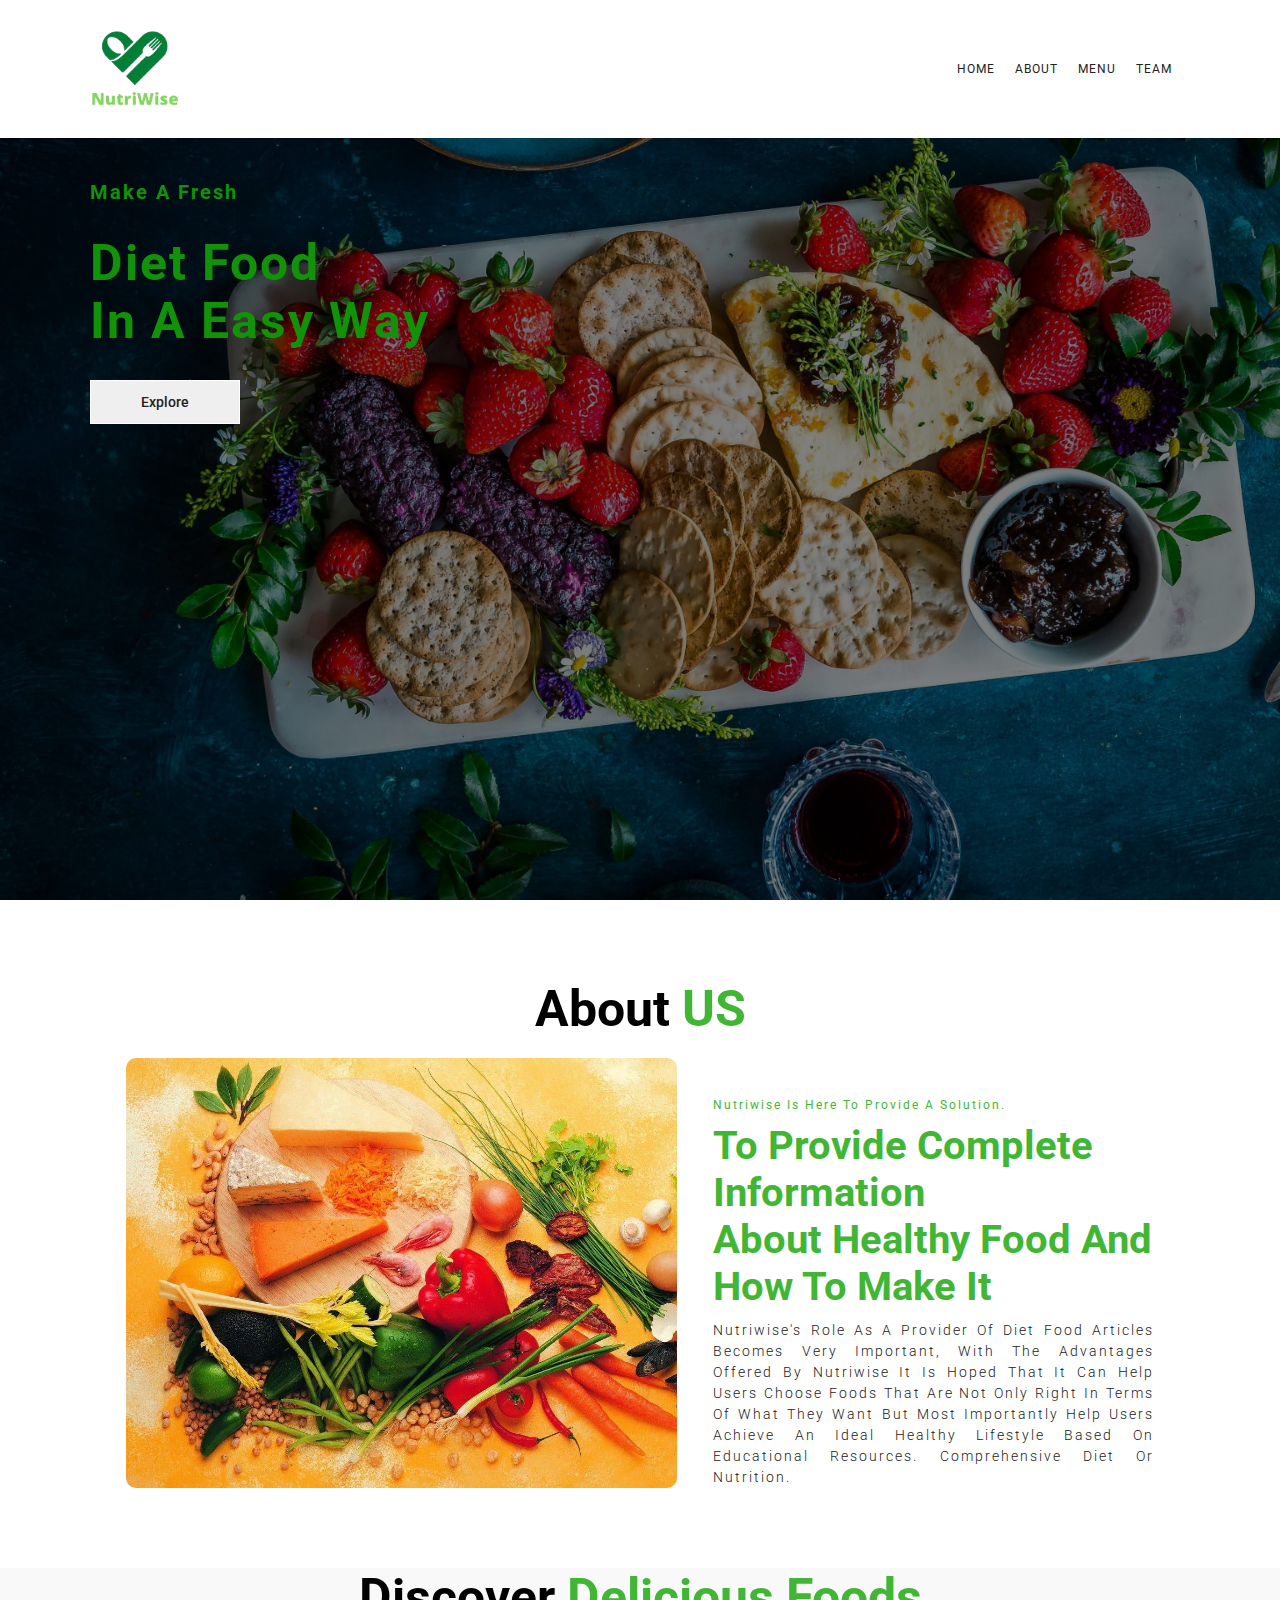
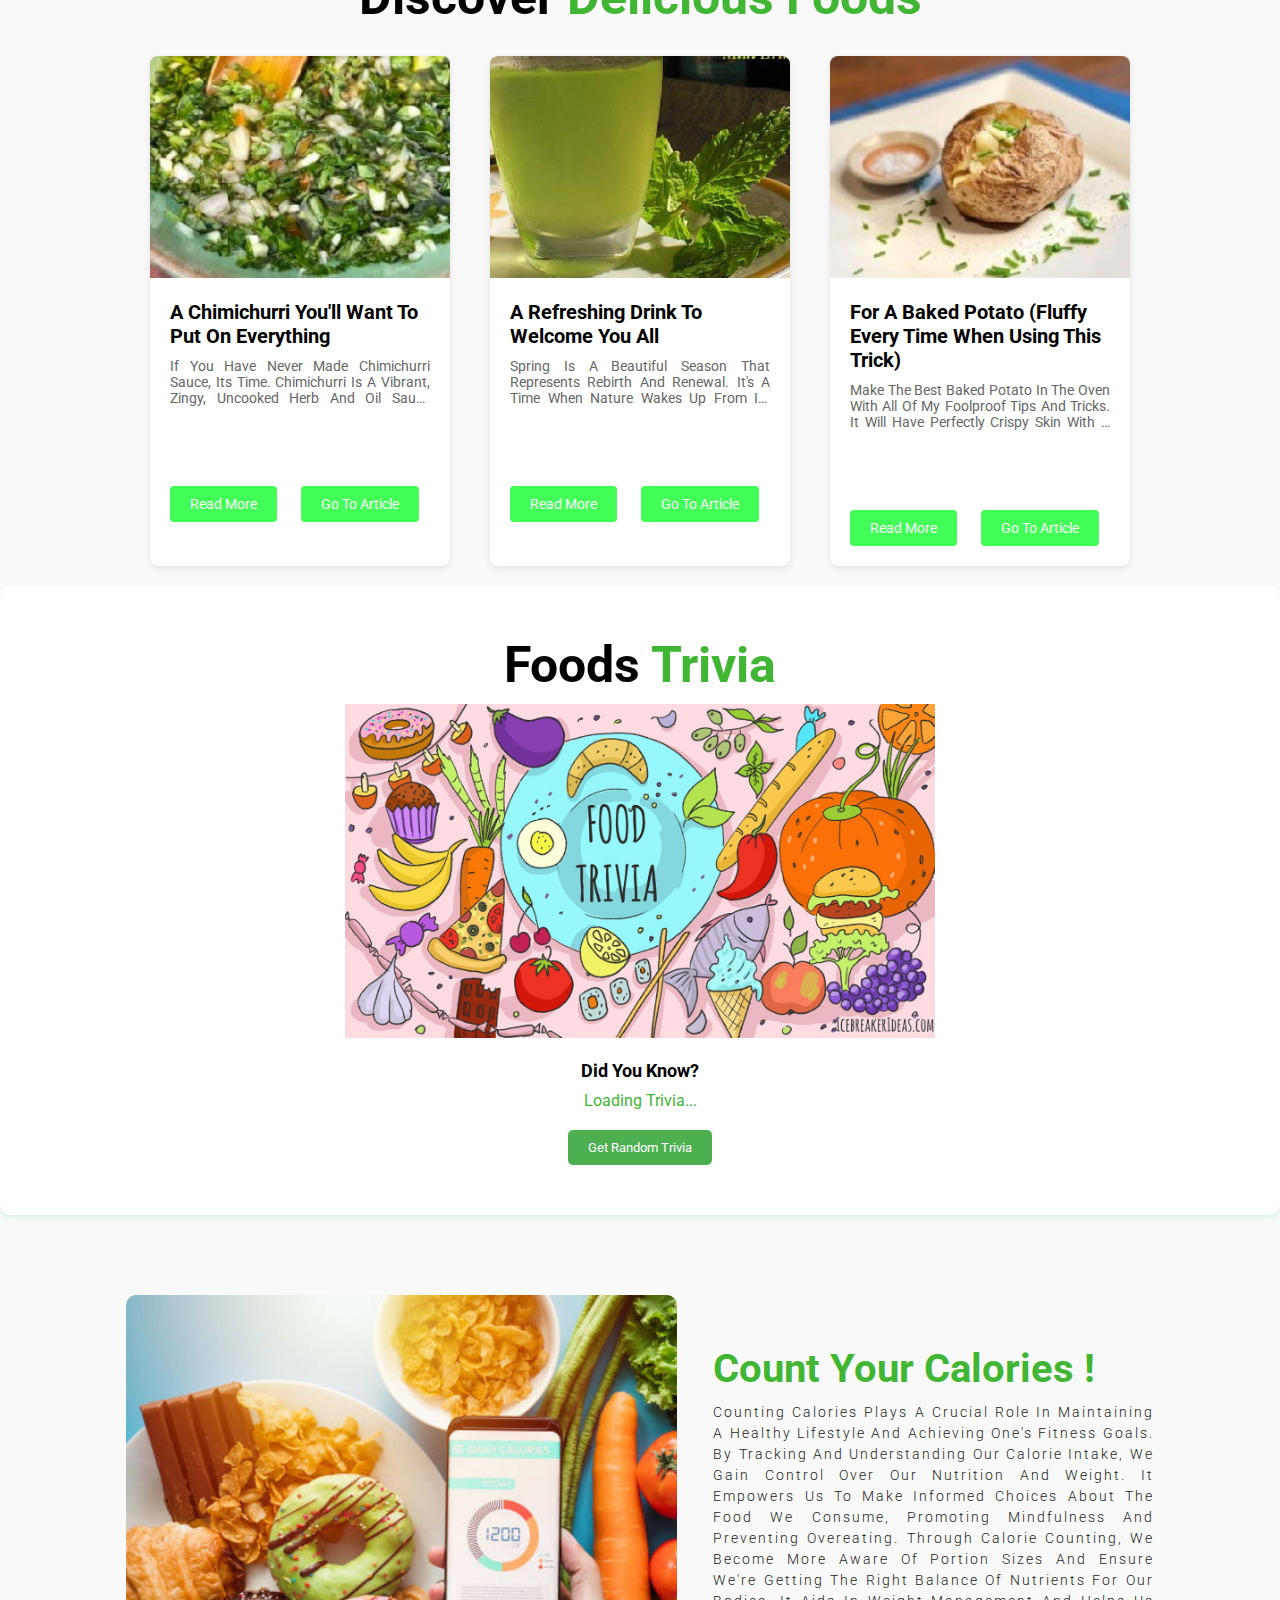
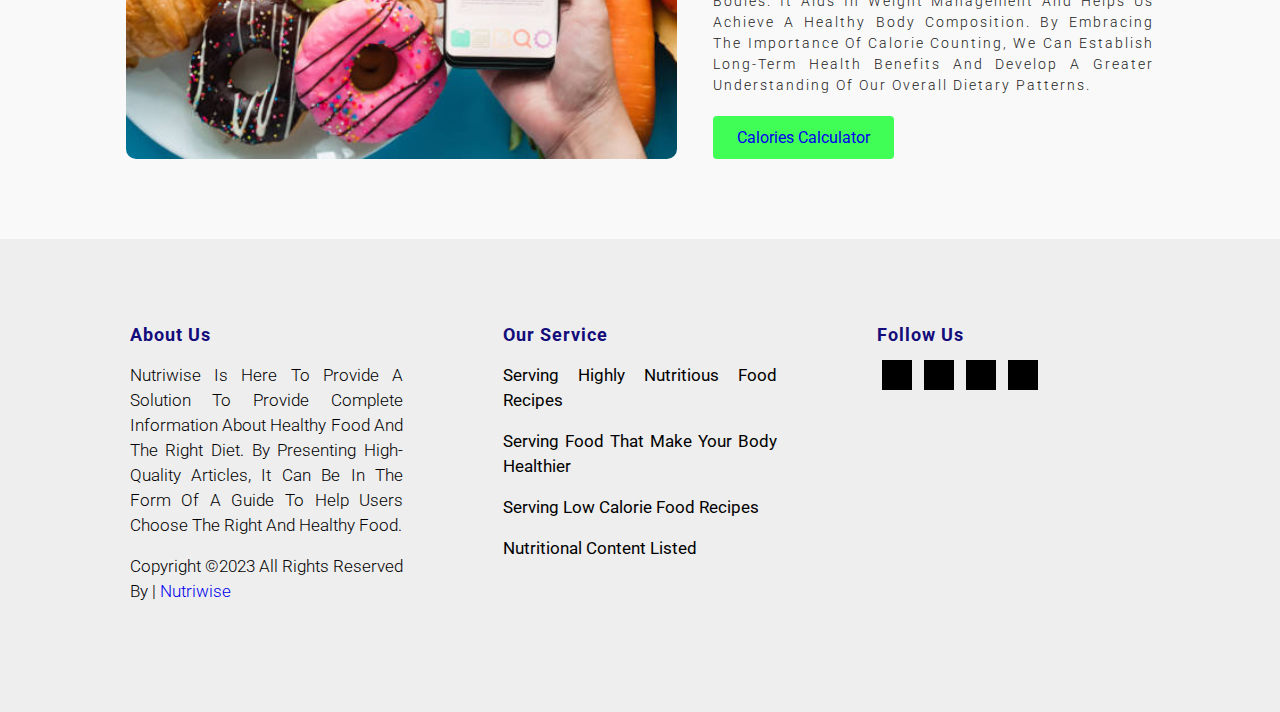
==== commit 6b7c35e6: "Merge pull request #5 from C23-M4040-Project/dev" ====
--- a/index.html
+++ b/index.html
@@ -5,7 +5,7 @@
     <meta name="viewport" content="width=device-width, initial-scale=1" />
     <title>Nutriwise Website</title>
     <!-- custom css link -->
-    <link rel="stylesheet" type="text/css" href="style.css" />
+    <link rel="stylesheet" type="text/css" href="src/css/style.css" />
     <!-- font awesome cdn link -->
     <link
       rel="stylesheet"
@@ -17,15 +17,15 @@
   </head>
   <body>
     <!-- header section start -->
-    <div class="header" id="home">
+    <div class="header" id="home" style="background: linear-gradient(rgba(0, 0, 0, 0.5), rgba(0, 0, 0, 0.5)), url(src/img/backh.jpg); width: 100%; height: 100vh; background-repeat: no-repeat; background-size: cover">
       <nav id="navbar">
-        <a href="#" class="logo"><img src="img/bg.png" /></a>
+        <a href="#" class="logo"><img src="src/img/bg.png" /></a>
 
         <div class="links" id="nav">
           <a href="#home">home</a>
           <a href="#about">about</a>
-          <a href="#menu">menu</a>
-          <a href="#team">team</a>
+          <a href="./src/page/menu.html">menu</a>
+          <a href="./src/page/profil-team.html">team</a>
         </div>
 
         <div class="fas fa-bars" id="menu-btn" onclick="openmenu()"></div>
@@ -68,13 +68,13 @@
       <div class="container">
         <div class="article-box">
           <div class="article-img">
-            <img src="img/chimicurri.jpg" />
+            <img src="src/img/chimicurri.jpg" />
           </div>
           <div class="article-content">
             <h3>A Chimichurri You'll Want to Put on Everything</h3>
             <p id="chimichurri-para" class="content-paragraph">
-              If you have never made chimichurri sauce, its time.  Chimichurri is a vibrant, zingy, uncooked herb and oil sauce originating in Argentina and Uruguay, popular throughout South America.
-              Chimichurri is made with a variety of herbs, garlic and olive oil.
+              If you have never made chimichurri sauce, its time. Chimichurri is a vibrant, zingy, uncooked herb and oil sauce originating in Argentina and Uruguay, popular throughout South America. Chimichurri is made with a variety of
+              herbs, garlic and olive oil.
             </p>
             <a href="#article" class="toggle-button" onclick="toggleReadMore('chimichurri-para')">Read More</a>
             <a href="https://carlsbadcravings.com/chimichurri-sauce-recipe/" class="toggle-button" target="_blank">Go to Article</a>
@@ -83,13 +83,12 @@
 
         <div class="article-box">
           <div class="article-img">
-            <img src="img/drink.jpg" />
+            <img src="src/img/drink.jpg" />
           </div>
           <div class="article-content">
             <h3>A Refreshing Drink To Welcome You All</h3>
             <p id="refreshing-drink-para" class="content-paragraph">
-              Spring is a beautiful season that represents rebirth and renewal. It's a time when nature wakes up from its winter slumber and starts to show its vibrant colors.
-              As the days get longer and the temperatures get warmer to drink.
+              Spring is a beautiful season that represents rebirth and renewal. It's a time when nature wakes up from its winter slumber and starts to show its vibrant colors. As the days get longer and the temperatures get warmer to drink.
             </p>
             <a href="#article" class="toggle-button" onclick="toggleReadMore('refreshing-drink-para')">Read More</a>
             <a href="https://gretelbelle.com/refreshing-drinks-to-sip-on-this-season/" class="toggle-button" target="_blank">Go to Article</a>
@@ -98,13 +97,13 @@
 
         <div class="article-box" id="article">
           <div class="article-img">
-            <img src="img/potato.jpg" />
+            <img src="src/img/potato.jpg" />
           </div>
           <div class="article-content">
             <h3>For a Baked Potato (fluffy every time when using this trick)</h3>
             <p id="baked-potato-para" class="content-paragraph">
-              Make the Best Baked Potato in the oven with all of my foolproof tips and tricks. It will have perfectly crispy skin with a soft, fluffy interior, every single time.
-              If there was such as thing as potato weather, this would be it.
+              Make the Best Baked Potato in the oven with all of my foolproof tips and tricks. It will have perfectly crispy skin with a soft, fluffy interior, every single time. If there was such as thing as potato weather, this would be
+              it.
             </p>
             <a href="#article" class="toggle-button" onclick="toggleReadMore('baked-potato-para')">Read More</a>
             <a href="https://www.sandravalvassori.com/the-best-baked-potato/" class="toggle-button" target="_blank">Go to Article</a>
@@ -112,17 +111,17 @@
         </div>
         <!-- artikel section end -->
 
-      <!-- trivia section start -->
-      <div class="card-trivia">
-        <h1 class="heading">Foods <span>Trivia</span></h1>
-        <img src="./img/trivia.jpg" alt="Trivia Image" />
-        <div class="card-content">
-          <h3 class="card-subheading">Did You Know?</h3>
-          <p class="card-text" id="trivia-text">Loading trivia...</p>
-          <button class="card-button" onclick="getRandomTrivia()" id="trivia-button">Get Random Trivia</button>
+        <!-- trivia section start -->
+        <div class="card-trivia">
+          <h1 class="heading">Foods <span>Trivia</span></h1>
+          <img src="./src/img/trivia.jpg" alt="Trivia Image" />
+          <div class="card-content">
+            <h3 class="card-subheading">Did You Know?</h3>
+            <p class="card-text" id="trivia-text">Loading trivia...</p>
+            <button class="card-button" onclick="getRandomTrivia()" id="trivia-button">Get Random Trivia</button>
+          </div>
         </div>
-      </div>
-       <!-- trivia section end -->
+        <!-- trivia section end -->
 
         <!-- calculator section start -->
         <section class="calculator" id="calculator">
@@ -167,16 +166,16 @@
             <div class="footer-box">
               <h3>Follow Us</h3>
               <div>
-                <a href="#"><i class="fa-brands fa-facebook-f"></i></a>
-                <a href="#"><i class="fa-brands fa-instagram"></i></a>
-                <a href="#"><i class="fa-brands fa-twitter"></i></a>
-                <a href="#"><i class="fa-brands fa-youtube"></i></a>
+                <a href="https://www.facebook.com/dicoding/" target="_blank"><i class="fa-brands fa-facebook-f"></i></a>
+                <a href="https://www.instagram.com/dicoding/" target="_blank"><i class="fa-brands fa-instagram"></i></a>
+                <a href="https://twitter.com/dicoding" target="_blank"><i class="fa-brands fa-twitter"></i></a>
+                <a href="https://www.youtube.com/c/DicodingIndonesia" target="_blank"><i class="fa-brands fa-youtube"></i></a>
               </div>
             </div>
           </div>
         </section>
         <!-- footer section ends -->
-        <script src="script.js"></script>
+        <script src="src/js/script.js"></script>
       </div>
     </section>
   </body>
--- a/src/css/style.css
+++ b/src/css/style.css
@@ -0,0 +1,532 @@
+@import url("https://fonts.googleapis.com/css2?family=Roboto:wght@100;300;400;500;700;900&display=swap");
+/*font-family: 'Roboto', sans-serif;*/
+
+:root {
+  --font-heading: #41b634;
+  --black: #222222;
+  --bg: #43b634;
+  --white: #fff;
+}
+* {
+  font-family: "Roboto", sans-serif;
+  margin: 0;
+  padding: 0;
+  box-sizing: border-box;
+  outline: none;
+  border: none;
+  text-decoration: none;
+  text-transform: capitalize;
+  transition: 0.2s linear;
+}
+html {
+  font-size: 62.5%;
+  overflow-x: hidden;
+  scroll-behavior: smooth;
+  scroll-padding-top: 9rem;
+}
+section {
+  padding: 8rem 7%;
+}
+nav {
+  display: flex;
+  align-items: center;
+  justify-content: space-between;
+  padding: 2rem 7%;
+  position: fixed;
+  top: 0;
+  left: 0;
+  right: 0;
+  z-index: 10000;
+  background: white;
+}
+nav .logo img {
+  width: 90px;
+  height: auto;
+}
+nav .links a {
+  color: var(--black);
+  font-size: 1.2rem;
+  margin-right: 1.8rem;
+  text-transform: uppercase;
+  letter-spacing: 0.1rem;
+  position: relative;
+}
+nav .links a::after {
+  content: "";
+  width: 0%;
+  height: 2px;
+  background: green;
+  position: absolute;
+  left: 0;
+  bottom: -12px;
+  transition: 0.4s;
+}
+nav .links a:hover::after {
+  width: 100%;
+}
+nav #menu-btn,
+nav #close {
+  color: var(--black);
+  font-size: 1.4rem;
+  cursor: pointer;
+  display: none;
+}
+.header .content {
+  padding: 150px 7%;
+  color: rgb(17, 146, 8);
+}
+.header .content h3 {
+  font-size: 2rem;
+  font-weight: bold;
+  letter-spacing: 2px;
+  padding: 3rem 0;
+}
+.header .content h1 {
+  font-weight: bold;
+  font-size: 5rem;
+  letter-spacing: 2px;
+}
+.btn {
+  padding: 1.3rem 5rem;
+  margin: 3rem 0;
+  color: var(--black);
+  font-size: 1.4rem;
+  font-weight: 500;
+  border: 0.1rem solid var(--white);
+  cursor: pointer;
+}
+.btn:hover {
+  background: none;
+  color: var(--white);
+}
+.nav-change {
+  background: rgba(249, 241, 241, 0.5);
+}
+
+/*about style*/
+.about .container {
+  display: flex;
+  justify-content: space-evenly;
+}
+.about .container .image {
+  flex-basis: 50%;
+  background: url(../img/backf.jpg);
+  background-size: cover;
+  background-repeat: no-repeat;
+  padding: 16rem 0;
+  border-radius: 10px;
+  display: flex;
+  align-items: center;
+  justify-content: center;
+}
+.about .container .about-content {
+  flex-basis: 40%;
+  padding-top: 4rem;
+}
+.about .container .about-content h4 {
+  color: var(--bg);
+  letter-spacing: 2px;
+  font-size: 1.2rem;
+  font-weight: 400;
+}
+.about .container .about-content h1 {
+  font-size: 4rem;
+  color: var(--font-heading);
+  padding: 1rem 0;
+}
+.about .container .about-content h3 {
+  color: var(--black);
+  font-size: 1.3rem;
+  font-weight: 600;
+  letter-spacing: 1px;
+  padding: 1rem 0;
+}
+.about .container .about-content p {
+  font-size: 1.4rem;
+  font-weight: 300;
+  color: var(--black);
+  line-height: 1.5;
+  text-align: justify;
+  letter-spacing: 2px;
+}
+
+.about .heading {
+  margin-bottom: 20px;
+}
+
+/*calculator style*/
+.calculator .container {
+  display: flex;
+  justify-content: space-evenly;
+}
+.calculator .container .image {
+  flex-basis: 50%;
+  background: url(../img/calories-count.jpg);
+  background-size: cover;
+  background-repeat: no-repeat;
+  padding: 16rem 0;
+  border-radius: 10px;
+  display: flex;
+  align-items: center;
+  justify-content: center;
+}
+.calculator .container .calculator-content {
+  flex-basis: 40%;
+  padding-top: 4rem;
+}
+.calculator .container .calculator-content h4 {
+  color: var(--bg);
+  letter-spacing: 2px;
+  font-size: 1.2rem;
+  font-weight: 400;
+}
+.calculator .container .calculator-content h1 {
+  font-size: 4rem;
+  color: var(--font-heading);
+  padding: 1rem 0;
+}
+.calculator .container .calculator-content h3 {
+  color: var(--black);
+  font-size: 1.3rem;
+  font-weight: 600;
+  letter-spacing: 1px;
+  padding: 1rem 0;
+}
+.calculator .container .calculator-content p {
+  font-size: 1.4rem;
+  font-weight: 300;
+  color: var(--black);
+  line-height: 1.5;
+  text-align: justify;
+  letter-spacing: 2px;
+  margin-bottom: 20px;
+}
+
+.calculator .heading {
+  margin-bottom: 20px;
+}
+
+#calculator-button {
+  padding: 12px 24px;
+  font-size: 16px;
+  cursor: pointer;
+  background-color: #00ff1ebe;
+  border: none;
+  border-radius: 4px;
+  color: #fff;
+  transition: background-color 0.3s ease;
+}
+
+#calculator-button:hover {
+  background-color: #ff5500;
+}
+
+/* trivia */
+.card-trivia {
+  background-color: white;
+  border-radius: 10px;
+  padding: 50px;
+  text-align: center;
+  box-shadow: 0 2px 4px rgba(60, 208, 114, 0.193);
+}
+
+.heading {
+  font-size: 24px;
+  margin-bottom: 10px;
+}
+
+.heading span {
+  font-weight: bold;
+}
+
+.card-content {
+  margin-top: 20px;
+}
+
+.card-subheading {
+  font-size: 18px;
+  margin-bottom: 10px;
+}
+
+.card-text {
+  font-size: 16px;
+  margin-bottom: 20px;
+  color: #41b634;
+}
+
+.card-button {
+  background-color: #4caf50;
+  color: white;
+  border: none;
+  padding: 10px 20px;
+  border-radius: 5px;
+  cursor: pointer;
+}
+
+.card-trivia img {
+  max-width: 50%;
+  height: auto;
+  margin-left: 5%;
+  margin-right: 5%;
+}
+
+.card-button:hover {
+  background-color: #ff5500;
+}
+
+/* article section */
+.article {
+  background-color: #f9f9f9;
+  padding: 0;
+}
+
+.container {
+  display: flex;
+  flex-wrap: wrap;
+  justify-content: center;
+}
+
+.article-box {
+  width: 300px;
+  background-color: #fff;
+  border-radius: 8px;
+  box-shadow: 0 2px 6px rgba(0, 0, 0, 0.1);
+  margin: 20px;
+  overflow: hidden;
+  transition: transform 0.3s ease;
+}
+
+.article-box:hover {
+  transform: translateY(-5px);
+}
+
+.article-img img {
+  width: 100%;
+  height: auto;
+  object-fit: cover;
+}
+
+.article-content {
+  padding: 20px;
+}
+
+.article-content h3 {
+  font-size: 20px;
+  margin-bottom: 10px;
+}
+
+.article-content p {
+  font-size: 14px;
+  color: #666;
+  margin-bottom: 20px;
+}
+.content-paragraph {
+  overflow: hidden;
+  text-overflow: ellipsis;
+  display: -webkit-box;
+  -webkit-line-clamp: 3;
+  -webkit-box-orient: vertical;
+}
+.read-more {
+  display: inline-block;
+  padding: 10px 20px;
+  font-size: 14px;
+  text-decoration: none;
+  background-color: #00ff1ebe;
+  color: #fff;
+  border-radius: 4px;
+  transition: background-color 0.3s ease;
+}
+#refreshing-drink-para,
+#chimichurri-para,
+#baked-potato-para {
+  text-align: justify;
+}
+.read-more:hover {
+  background-color: #e65c00;
+}
+.hidden {
+  display: none;
+}
+.expanded {
+  overflow: visible;
+}
+.read-less {
+  background-color: #e65c00;
+}
+
+.read-less:hover {
+  background-color: #00ff1ebe;
+}
+.toggle-button {
+  display: inline-block;
+  margin-top: 60px;
+  margin-right: 22px;
+  padding: 10px 20px;
+  font-size: 14px;
+  text-decoration: none;
+  background-color: #00ff1ebe;
+  color: #fff;
+  border-radius: 4px;
+  transition: background-color 0.3s ease;
+}
+
+.toggle-button:hover {
+  background-color: #e65c00;
+}
+.toggle-button:last-child {
+  margin-right: 0;
+}
+
+.toggle-button.less {
+  background-color: #00ff1ebe;
+}
+
+.toggle-button.less:hover {
+  background-color: #e65c00;
+}
+
+.heading {
+  font-size: 5rem;
+  text-align: center;
+}
+
+.heading span {
+  color: var(--font-heading);
+}
+
+.heading-trivia {
+  font-size: 5rem;
+  text-align: center;
+}
+
+.heading-trivia span {
+  color: var(--font-heading);
+}
+
+/*footer style*/
+
+.footer {
+  width: 100%;
+  height: auto;
+  background: #eeeeee;
+  font-family: "Nunito", sans-serif;
+  font-weight: 6000;
+  background-size: cover;
+  background-repeat: no-repeat;
+  padding-top: 8rem;
+}
+.footer .container {
+  display: grid;
+  grid-template-columns: repeat(auto-fit, minmax(30rem, 1fr));
+  gap: 2rem;
+  padding: 2.5 0rem;
+}
+.footer .container .footer-box {
+  padding: 0.5rem 4rem 2rem;
+}
+.footer .container .footer-box h3 {
+  color: rgb(19, 12, 122);
+  font-size: 1.8rem;
+  letter-spacing: 0.1rem;
+  padding-bottom: 10px;
+}
+.footer .container .footer-box p {
+  font-size: 1.7rem;
+  line-height: 2.5rem;
+  font-weight: 300;
+  padding: 0.8rem 0;
+  text-align: justify;
+}
+
+.footer .container .footer-box div a {
+  margin: 0.5rem;
+  color: var(--white);
+  display: inline-block;
+  width: 3rem;
+  height: 3rem;
+  line-height: 3rem;
+  text-align: center;
+  background: black;
+}
+
+/*media query code*/
+@media only screen and (max-width: 991px) {
+  html {
+    font-size: 55%;
+  }
+  nav {
+    padding: 1rem 3rem;
+  }
+  .content {
+    text-align: center;
+  }
+}
+@media only screen and (max-width: 768px) {
+  nav #menu-btn {
+    display: inline-block;
+  }
+  nav .links {
+    position: absolute;
+    top: 100%;
+    left: -100%;
+    width: 100%;
+    height: 100vh;
+    background: #eee;
+    padding: 1rem;
+    transition: 0.5s;
+  }
+  nav .links a::after {
+    display: none;
+  }
+  nav .links a {
+    display: block;
+    padding: 1.5rem;
+    margin: 1rem;
+    font-size: 1.2rem;
+    background: greenyellow;
+  }
+  .about .container {
+    flex-direction: column;
+  }
+  .about .container .about-content {
+    text-align: center;
+  }
+  .calculator .container {
+    flex-direction: column;
+  }
+  .calculator .container .calculator-content {
+    text-align: center;
+  }
+  .card-trivia {
+    padding: 50px;
+    display: flex;
+    flex-direction: column;
+    align-items: center;
+  }
+
+  .card-trivia img {
+    max-width: 100%;
+    height: auto;
+  }
+
+  .card-content {
+    margin-top: 20px;
+  }
+
+  .card-subheading {
+    font-size: 18px;
+    margin-bottom: 10px;
+  }
+
+  .card-text {
+    font-size: 16px;
+    margin-bottom: 20px;
+  }
+
+  .card-button {
+    padding: 10px 20px;
+    border-radius: 5px;
+    cursor: pointer;
+  }
+}
